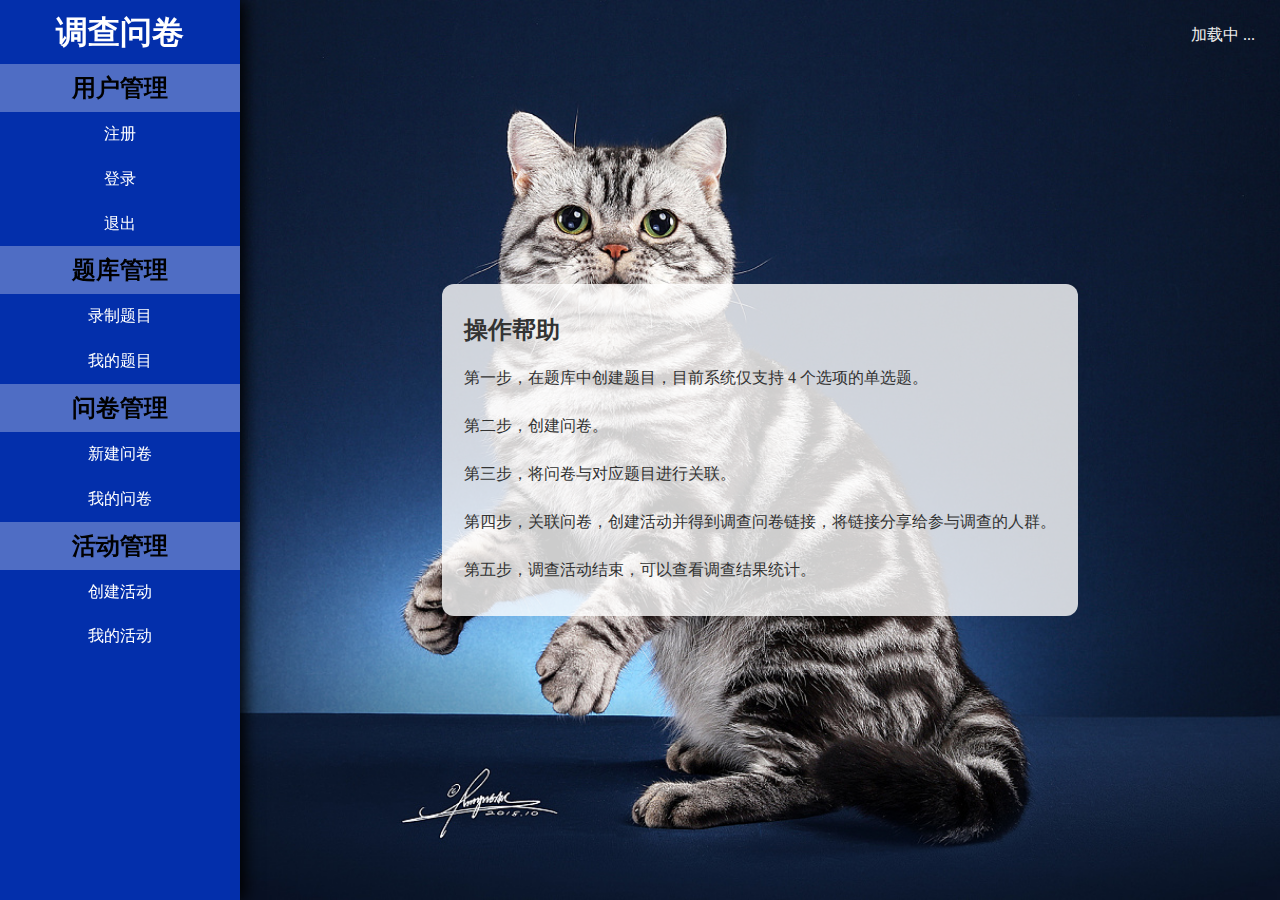
==== src/main/resources/static/index.html @ c488f897 "feat: 工程初始化" ====
<!DOCTYPE html>
<html lang="zh-hans">
<head>
    <meta charset="UTF-8">
    <title>调查问卷</title>
    <link rel="stylesheet" href="css/common.css">
    <link rel="stylesheet" href="css/index.css">
</head>
<body>
    <aside>
        <h1><a href="/">调查问卷</a></h1>
        <section>
            <h2>用户管理</h2>
            <a href="/user/register.html">注册</a>
            <a href="/user/login.html">登录</a>
            <a href="/user/quit.do">退出</a>
        </section>
        <section>
            <h2>题库管理</h2>
            <a href="/question/create.html">录制题目</a>
            <a href="/question/list.html">我的题目</a>
        </section>
        <section>
            <h2>问卷管理</h2>
            <a href="/survey/create.html">新建问卷</a>
            <a href="/survey/list.html">我的问卷</a>
        </section>
        <section>
            <h2>活动管理</h2>
            <a href="/activity/create.html">创建活动</a>
            <a href="/activity/list.html">我的活动</a>
        </section>
    </aside>
    <main>
        <p class="current-user">加载中 ...</p>
        <section>
            <h2>操作帮助</h2>
            <p>第一步，在题库中创建题目，目前系统仅支持 4 个选项的单选题。</p>
            <p>第二步，创建问卷。</p>
            <p>第三步，将问卷与对应题目进行关联。</p>
            <p>第四步，关联问卷，创建活动并得到调查问卷链接，将链接分享给参与调查的人群。</p>
            <p>第五步，调查活动结束，可以查看调查结果统计。</p>
        </section>
    </main>
    <script src="js/current-user.js"></script>
    <script>
        window.onload = function() {
            let xhr = new XMLHttpRequest()
            xhr.open('get', '/user/current-user.json')
            xhr.onload = function () {
                let data = JSON.parse(this.responseText)
                renderCurrentUser(data.currentUser)
            }
            xhr.send()
        }
    </script>
</body>
</html>
---- src/main/resources/static/css/common.css ----
* {
    margin: 0;
    padding: 0;
    box-sizing: border-box;
}

body {
    min-height: 100vh;
    display: flex;
    align-items: stretch;
    justify-content: space-between;
}

aside {
    position: fixed;
    top: 0;
    left: 0;
    bottom: 0;
    background-color: hsl(224, 97%, 34%);
    width: 240px;
    text-align: center;
    box-shadow: 5px 0 15px 0 #000;
}

aside h1 {
    font-size: 2rem;
    line-height: 4rem;
}

aside h1 a {
    text-decoration: none;
    color: hsl(0, 0%, 100%);
}

aside section {
    display: flex;
    flex-direction: column;
    align-items: center;
    justify-content: center;
}

aside section h2 {
    width: 100%;
    background-color: hsla(0, 0%, 100%, .3);
    line-height: 2em;
}

aside section a {
    width: 100%;
    color: hsl(0, 0%, 100%);
    text-decoration: none;
    line-height: 2.8em;
}


aside section a:hover {
    background-color: hsla(0, 0%, 100%, .3);
}

main {
    margin-left: 240px;
    width: calc(100% - 240px);
    background-image: url(../img/cat-bg.jpg);
    background-repeat: no-repeat;
    background-position: 0 0;
    background-size: cover;
    background-color: hsl(0, 0%, 83%);
    background-attachment: fixed;
}

main p.current-user {
    color: #eee;
    position: absolute;
    top: 25px;
    right: 25px;
}
---- src/main/resources/static/css/index.css ----
main {
    display: flex;
    align-items: center;
    justify-content: center;
}

main section {
    background-color: hsla(0, 0%, 100%, .8);
    padding: 22px;
    border-radius: 12px;
    color: #333;
    line-height: 3em;
}
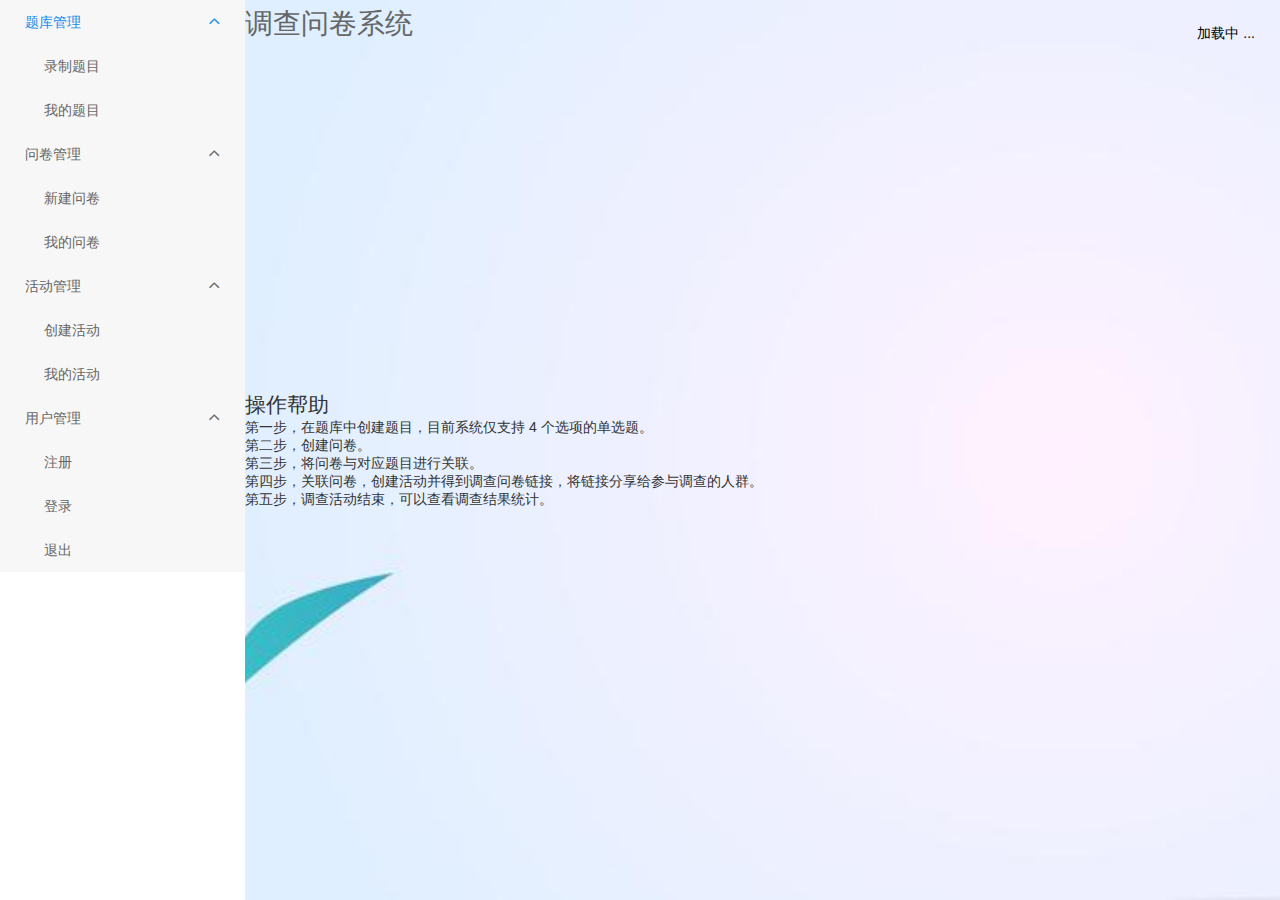
==== commit 6f9b5eb9: "fix: 界面优化" ====
--- a/src/main/resources/static/index.html
+++ b/src/main/resources/static/index.html
@@ -5,11 +5,23 @@
     <title>调查问卷</title>
     <link rel="stylesheet" href="css/common.css">
     <link rel="stylesheet" href="css/index.css">
+
+    <!--字体图标-->
+    <link href="javaex/pc/css/icomoon.css" rel="stylesheet" />
+    <!--骨架样式-->
+    <link href="javaex/pc/css/common.css" rel="stylesheet" />
+    <!--皮肤-->
+    <link href="javaex/pc/css/skin/default.css" rel="stylesheet" />
+    <!--jquery，如果不使用jquery高版本的新功能的话，不建议修改版本-->
+    <script src="javaex/pc/lib/jquery-1.7.2.min.js"></script>
+    <!--核心组件，不要压缩，压缩后部分功能可能会失效-->
+    <script src="javaex/pc/js/javaex.js"></script>
+    <!--表单验证-->
+    <script src="javaex/pc/js/javaex-formVerify.js"></script>
 </head>
 <body>
     <aside>
-        <h1><a href="/">调查问卷</a></h1>
-        <section>
+        <!--<section>
             <h2>用户管理</h2>
             <a href="/user/register.html">注册</a>
             <a href="/user/login.html">登录</a>
@@ -29,21 +41,80 @@
             <h2>活动管理</h2>
             <a href="/activity/create.html">创建活动</a>
             <a href="/activity/list.html">我的活动</a>
-        </section>
+        </section>-->
+        <div class="javaex-menu-container">
+            <div id="menu" class="javaex-menu">
+                <ul>
+                    <li class="javaex-menu-item">
+                        <a href="javascript:;">题库管理<i class="icon-angle-down"></i></a>
+                        <ul>
+                            <li><a href="/question/create.html">录制题目</a></li>
+                            <li><a href="/question/list.html">我的题目</a></li>
+                        </ul>
+                    </li>
+                </ul>
+
+                <ul>
+                    <li class="javaex-menu-item">
+                        <a href="javascript:;">问卷管理<i class="icon-angle-down"></i></a>
+                        <ul>
+                            <li><a href="/survey/create.html">新建问卷</a></li>
+                            <li><a href="/survey/list.html">我的问卷</a></li>
+                        </ul>
+                    </li>
+                </ul>
+
+                <ul>
+                    <li class="javaex-menu-item">
+                        <a href="javascript:;">活动管理<i class="icon-angle-down"></i></a>
+                        <ul>
+                            <li><a href="/activity/create.html">创建活动</a></li>
+                            <li><a href="/activity/list.html">我的活动</a></li>
+                        </ul>
+                    </li>
+                </ul>
+
+                <ul>
+                    <li class="javaex-menu-item">
+                        <a href="javascript:;">用户管理<i class="icon-angle-down"></i></a>
+                        <ul>
+                            <li><a href="/user/register.html">注册</a></li>
+                            <li><a href="/user/login.html">登录</a></li>
+                            <li><a href="/user/quit.do">退出</a></li>
+                        </ul>
+                    </li>
+                </ul>
+            </div>
+        </div>
     </aside>
     <main>
-        <p class="current-user">加载中 ...</p>
-        <section>
+        <div style="position: absolute;left: 245px;top:5px;">
+            <h1><a href="/">调查问卷系统</a></h1>
+        </div>
+        <p class="current-user" style="color:black;">加载中 ...</p>
+        <div style="position: absolute;left: 245px;">
             <h2>操作帮助</h2>
             <p>第一步，在题库中创建题目，目前系统仅支持 4 个选项的单选题。</p>
             <p>第二步，创建问卷。</p>
             <p>第三步，将问卷与对应题目进行关联。</p>
             <p>第四步，关联问卷，创建活动并得到调查问卷链接，将链接分享给参与调查的人群。</p>
             <p>第五步，调查活动结束，可以查看调查结果统计。</p>
-        </section>
+        </div>
+        <!--<section>
+            <h2>操作帮助</h2>
+            <p>第一步，在题库中创建题目，目前系统仅支持 4 个选项的单选题。</p>
+            <p>第二步，创建问卷。</p>
+            <p>第三步，将问卷与对应题目进行关联。</p>
+            <p>第四步，关联问卷，创建活动并得到调查问卷链接，将链接分享给参与调查的人群。</p>
+            <p>第五步，调查活动结束，可以查看调查结果统计。</p>
+        </section>-->
     </main>
     <script src="js/current-user.js"></script>
     <script>
+        javaex.menu({
+            id : "menu",
+            isShowAll: true
+        });
         window.onload = function() {
             let xhr = new XMLHttpRequest()
             xhr.open('get', '/user/current-user.json')
--- a/src/main/resources/static/css/common.css
+++ b/src/main/resources/static/css/common.css
@@ -16,20 +16,20 @@
     top: 0;
     left: 0;
     bottom: 0;
-    background-color: hsl(224, 97%, 34%);
+    /*background-color: hsl(224, 97%, 34%);*/
     width: 240px;
-    text-align: center;
-    box-shadow: 5px 0 15px 0 #000;
+    /*text-align: center;*/
+    /*box-shadow: 5px 0 15px 0 #000;*/
 }
 
 aside h1 {
     font-size: 2rem;
-    line-height: 4rem;
+    line-height: 2rem;
 }
 
 aside h1 a {
     text-decoration: none;
-    color: hsl(0, 0%, 100%);
+    /*color: hsl(0, 0%, 100%);*/
 }
 
 aside section {
@@ -47,9 +47,9 @@
 
 aside section a {
     width: 100%;
-    color: hsl(0, 0%, 100%);
+    /*color: hsl(0, 0%, 100%);*/
     text-decoration: none;
-    line-height: 2.8em;
+    line-height: 2em;
 }
 
 
@@ -60,7 +60,7 @@
 main {
     margin-left: 240px;
     width: calc(100% - 240px);
-    background-image: url(../img/cat-bg.jpg);
+    background-image: url(../img/bg.jpg);
     background-repeat: no-repeat;
     background-position: 0 0;
     background-size: cover;
--- a/src/main/resources/static/javaex/pc/css/icomoon.css
+++ b/src/main/resources/static/javaex/pc/css/icomoon.css
@@ -0,0 +1,891 @@
+@font-face {
+  font-family: 'icomoon';
+  src:  url('fonts/icomoon.eot?mxwdyu');
+  src:  url('fonts/icomoon.eot?mxwdyu#iefix') format('embedded-opentype'),
+    url('fonts/icomoon.ttf?mxwdyu') format('truetype'),
+    url('fonts/icomoon.woff?mxwdyu') format('woff'),
+    url('fonts/icomoon.svg?mxwdyu#icomoon') format('svg');
+  font-weight: normal;
+  font-style: normal;
+  font-display: block;
+}
+
+[class^="icon-"], [class*=" icon-"] {
+  /* use !important to prevent issues with browser extensions that change fonts */
+  font-family: 'icomoon' !important;
+  speak: none;
+  font-style: normal;
+  font-weight: normal;
+  font-variant: normal;
+  text-transform: none;
+  line-height: 1;
+
+  /* Better Font Rendering =========== */
+  -webkit-font-smoothing: antialiased;
+  -moz-osx-font-smoothing: grayscale;
+}
+
+.icon-angle-double-left:before {
+  content: "\f100";
+}
+.icon-angle-double-right:before {
+  content: "\f101";
+}
+.icon-angle-double-up:before {
+  content: "\f102";
+}
+.icon-angle-double-down:before {
+  content: "\f103";
+}
+.icon-angle-left:before {
+  content: "\f104";
+}
+.icon-angle-right:before {
+  content: "\f105";
+}
+.icon-angle-up:before {
+  content: "\f106";
+}
+.icon-angle-down:before {
+  content: "\f107";
+}
+.icon-quote-right:before {
+  content: "\e97a";
+}
+.icon-quote-left:before {
+  content: "\e97b";
+}
+.icon-minus:before {
+  content: "\e97c";
+}
+.icon-at-sign:before {
+  content: "\e981";
+}
+.icon-check_circle:before {
+  content: "\e86c";
+}
+.icon-palette1:before {
+  content: "\e40b";
+}
+.icon-colorize1:before {
+  content: "\e3b9";
+}
+.icon-font_download:before {
+  content: "\e167";
+}
+.icon-format_align_center:before {
+  content: "\e234";
+}
+.icon-format_align_left:before {
+  content: "\e236";
+}
+.icon-format_align_right:before {
+  content: "\e237";
+}
+.icon-format_bold:before {
+  content: "\e238";
+}
+.icon-format_clear:before {
+  content: "\e239";
+}
+.icon-format_color_fill:before {
+  content: "\e23a";
+}
+.icon-format_color_text:before {
+  content: "\e23c";
+}
+.icon-format_indent_decrease:before {
+  content: "\e23d";
+}
+.icon-format_indent_increase:before {
+  content: "\e23e";
+}
+.icon-format_italic:before {
+  content: "\e23f";
+}
+.icon-format_list_bulleted:before {
+  content: "\e241";
+}
+.icon-format_list_numbered:before {
+  content: "\e242";
+}
+.icon-format_quote:before {
+  content: "\e244";
+}
+.icon-format_underlined:before {
+  content: "\e249";
+}
+.icon-fullscreen:before {
+  content: "\e5d0";
+}
+.icon-fullscreen_exit:before {
+  content: "\e5d1";
+}
+.icon-functions:before {
+  content: "\e24a";
+}
+.icon-help:before {
+  content: "\e887";
+}
+.icon-help_outline:before {
+  content: "\e8fd";
+}
+.icon-tag_faces:before {
+  content: "\e420";
+}
+.icon-movie_creation:before {
+  content: "\e404";
+}
+.icon-select_all:before {
+  content: "\e162";
+}
+.icon-strikethrough_s:before {
+  content: "\e257";
+}
+.icon-code:before {
+  content: "\e978";
+}
+.icon-photo:before {
+  content: "\e979";
+}
+.icon-table:before {
+  content: "\e97d";
+}
+.icon-wysiwyg:before {
+  content: "\e97d";
+}
+.icon-subscript:before {
+  content: "\e97e";
+}
+.icon-wysiwyg1:before {
+  content: "\e97e";
+}
+.icon-superscript:before {
+  content: "\e97f";
+}
+.icon-wysiwyg2:before {
+  content: "\e97f";
+}
+.icon-fast_forward:before {
+  content: "\e01f";
+}
+.icon-fast_rewind:before {
+  content: "\e020";
+}
+.icon-mic_none:before {
+  content: "\e02a";
+}
+.icon-stop:before {
+  content: "\e047";
+}
+.icon-videocam:before {
+  content: "\e04b";
+}
+.icon-videocam_off:before {
+  content: "\e04c";
+}
+.icon-volume_down:before {
+  content: "\e04d";
+}
+.icon-volume_mute:before {
+  content: "\e04e";
+}
+.icon-volume_off:before {
+  content: "\e04f";
+}
+.icon-volume_up:before {
+  content: "\e050";
+}
+.icon-hd:before {
+  content: "\e052";
+}
+.icon-slow_motion_video:before {
+  content: "\e068";
+}
+.icon-call_to_action:before {
+  content: "\e06c";
+}
+.icon-chat3:before {
+  content: "\e0b7";
+}
+.icon-chat_bubble:before {
+  content: "\e0ca";
+}
+.icon-chat_bubble_outline:before {
+  content: "\e0cb";
+}
+.icon-vpn_key:before {
+  content: "\e0da";
+}
+.icon-import_contacts:before {
+  content: "\e0e0";
+}
+.icon-mail_outline:before {
+  content: "\e0e1";
+}
+.icon-add2:before {
+  content: "\e145";
+}
+.icon-add_box:before {
+  content: "\e146";
+}
+.icon-add_circle:before {
+  content: "\e147";
+}
+.icon-content_paste:before {
+  content: "\e14f";
+}
+.icon-remove_circle:before {
+  content: "\e15c";
+}
+.icon-remove_circle_outline:before {
+  content: "\e15d";
+}
+.icon-access_alarms:before {
+  content: "\e191";
+}
+.icon-signal_cellular_4_bar:before {
+  content: "\e1c8";
+}
+.icon-signal_cellular_null:before {
+  content: "\e1cf";
+}
+.icon-signal_cellular_off:before {
+  content: "\e1d0";
+}
+.icon-signal_wifi_4_bar:before {
+  content: "\e1d8";
+}
+.icon-signal_wifi_4_bar_lock:before {
+  content: "\e1d9";
+}
+.icon-signal_wifi_off:before {
+  content: "\e1da";
+}
+.icon-storage:before {
+  content: "\e1db";
+}
+.icon-attach_file:before {
+  content: "\e226";
+}
+.icon-cloud_download:before {
+  content: "\e2c0";
+}
+.icon-cloud_upload:before {
+  content: "\e2c3";
+}
+.icon-cast:before {
+  content: "\e307";
+}
+.icon-headset:before {
+  content: "\e310";
+}
+.icon-headset_mic:before {
+  content: "\e311";
+}
+.icon-laptop:before {
+  content: "\e31e";
+}
+.icon-laptop_chromebook:before {
+  content: "\e31f";
+}
+.icon-security:before {
+  content: "\e32a";
+}
+.icon-tv:before {
+  content: "\e333";
+}
+.icon-device_hub:before {
+  content: "\e335";
+}
+.icon-audiotrack:before {
+  content: "\e3a1";
+}
+.icon-camera2:before {
+  content: "\e3af";
+}
+.icon-colorize:before {
+  content: "\e3b8";
+}
+.icon-control_point:before {
+  content: "\e3ba";
+}
+.icon-palette:before {
+  content: "\e40a";
+}
+.icon-timer:before {
+  content: "\e425";
+}
+.icon-beenhere:before {
+  content: "\e52d";
+}
+.icon-local_airport:before {
+  content: "\e53d";
+}
+.icon-local_offer:before {
+  content: "\e54e";
+}
+.icon-local_parking:before {
+  content: "\e54f";
+}
+.icon-local_taxi:before {
+  content: "\e559";
+}
+.icon-arrow_back:before {
+  content: "\e5c4";
+}
+.icon-arrow_forward:before {
+  content: "\e5c8";
+}
+.icon-cancel:before {
+  content: "\e5c9";
+}
+.icon-check:before {
+  content: "\e5ca";
+}
+.icon-close:before {
+  content: "\e5cd";
+}
+.icon-refresh:before {
+  content: "\e5d5";
+}
+.icon-arrow_upward:before {
+  content: "\e5d8";
+}
+.icon-arrow_downward:before {
+  content: "\e5db";
+}
+.icon-sync:before {
+  content: "\e627";
+}
+.icon-no_encryption:before {
+  content: "\e641";
+}
+.icon-notifications:before {
+  content: "\e7f4";
+}
+.icon-notifications_none:before {
+  content: "\e7f5";
+}
+.icon-notifications_off:before {
+  content: "\e7f6";
+}
+.icon-notifications_active:before {
+  content: "\e7f7";
+}
+.icon-school:before {
+  content: "\e80c";
+}
+.icon-share:before {
+  content: "\e80d";
+}
+.icon-star:before {
+  content: "\e838";
+}
+.icon-star_half:before {
+  content: "\e839";
+}
+.icon-star_border:before {
+  content: "\e83a";
+}
+.icon-add_shopping_cart:before {
+  content: "\e854";
+}
+.icon-alarm_add:before {
+  content: "\e856";
+}
+.icon-autorenew:before {
+  content: "\e863";
+}
+.icon-build:before {
+  content: "\e869";
+}
+.icon-cached:before {
+  content: "\e86a";
+}
+.icon-chrome_reader_mode:before {
+  content: "\e86d";
+}
+.icon-favorite:before {
+  content: "\e87d";
+}
+.icon-favorite_border:before {
+  content: "\e87e";
+}
+.icon-group_work:before {
+  content: "\e886";
+}
+.icon-language:before {
+  content: "\e894";
+}
+.icon-lock:before {
+  content: "\e897";
+}
+.icon-power_settings_new:before {
+  content: "\e8ac";
+}
+.icon-schedule:before {
+  content: "\e8b5";
+}
+.icon-stars:before {
+  content: "\e8d0";
+}
+.icon-turned_in:before {
+  content: "\e8e6";
+}
+.icon-turned_in_not:before {
+  content: "\e8e7";
+}
+.icon-verified_user:before {
+  content: "\e8e8";
+}
+.icon-comments:before {
+  content: "\e900";
+}
+.icon-chat2:before {
+  content: "\e901";
+}
+.icon-commenting-o:before {
+  content: "\e902";
+}
+.icon-commenting:before {
+  content: "\e903";
+}
+.icon-comments-o:before {
+  content: "\e904";
+}
+.icon-comment-o:before {
+  content: "\e905";
+}
+.icon-rss-alt:before {
+  content: "\e906";
+}
+.icon-call:before {
+  content: "\e907";
+}
+.icon-collect:before {
+  content: "\e908";
+}
+.icon-video-off:before {
+  content: "\e909";
+}
+.icon-video:before {
+  content: "\e90a";
+}
+.icon-document-alt-fill:before {
+  content: "\e90b";
+}
+.icon-fiber_manual_record:before {
+  content: "\e90c";
+}
+.icon-block:before {
+  content: "\e90d";
+}
+.icon-grid:before {
+  content: "\e90e";
+}
+.icon-camera:before {
+  content: "\e90f";
+}
+.icon-indeterminate_check_box:before {
+  content: "\e910";
+}
+.icon-explore:before {
+  content: "\e911";
+}
+.icon-block2:before {
+  content: "\e912";
+}
+.icon-cog:before {
+  content: "\e913";
+}
+.icon-trash-o:before {
+  content: "\e914";
+}
+.icon-copyright:before {
+  content: "\e915";
+}
+.icon-locked:before {
+  content: "\e916";
+}
+.icon-arrow-down-alt1:before {
+  content: "\e917";
+}
+.icon-arrow-up-alt1:before {
+  content: "\e918";
+}
+.icon-arrow-right-alt1:before {
+  content: "\e919";
+}
+.icon-arrow-left-alt1:before {
+  content: "\e91a";
+}
+.icon-reload1:before {
+  content: "\e91b";
+}
+.icon-cw:before {
+  content: "\e91c";
+}
+.icon-home2:before {
+  content: "\e91d";
+}
+.icon-profile:before {
+  content: "\e91e";
+}
+.icon-retweet:before {
+  content: "\e91f";
+}
+.icon-chain-broken:before {
+  content: "\e920";
+}
+.icon-chain:before {
+  content: "\e921";
+}
+.icon-group:before {
+  content: "\e922";
+}
+.icon-filter:before {
+  content: "\e923";
+}
+.icon-file-empty:before {
+  content: "\e924";
+}
+.icon-files-empty:before {
+  content: "\e925";
+}
+.icon-file-text2:before {
+  content: "\e926";
+}
+.icon-thumbs-o-down:before {
+  content: "\e927";
+}
+.icon-thumbs-o-up:before {
+  content: "\e928";
+}
+.icon-thumbs-down:before {
+  content: "\e929";
+}
+.icon-thumbs-up:before {
+  content: "\e92a";
+}
+.icon-cogs:before {
+  content: "\e92b";
+}
+.icon-chevron-right:before {
+  content: "\e92c";
+}
+.icon-chevron-left:before {
+  content: "\e92d";
+}
+.icon-chevron-down:before {
+  content: "\e92e";
+}
+.icon-folder:before {
+  content: "\e92f";
+}
+.icon-folder-open:before {
+  content: "\e930";
+}
+.icon-chevron-up:before {
+  content: "\e931";
+}
+.icon-step-forward:before {
+  content: "\e932";
+}
+.icon-step-backward:before {
+  content: "\e933";
+}
+.icon-book:before {
+  content: "\e934";
+}
+.icon-tags:before {
+  content: "\e935";
+}
+.icon-signal:before {
+  content: "\e936";
+}
+.icon-user-o:before {
+  content: "\e937";
+}
+.icon-user-circle-o:before {
+  content: "\e938";
+}
+.icon-user-circle:before {
+  content: "\e939";
+}
+.icon-user-plus:before {
+  content: "\e93a";
+}
+.icon-user:before {
+  content: "\e93b";
+}
+.icon-print:before {
+  content: "\e93c";
+}
+.icon-filter2:before {
+  content: "\e93d";
+}
+.icon-eye-off:before {
+  content: "\e93e";
+}
+.icon-eye:before {
+  content: "\e93f";
+}
+.icon-home:before {
+  content: "\e940";
+}
+.icon-trash-2:before {
+  content: "\e941";
+}
+.icon-trash:before {
+  content: "\e942";
+}
+.icon-edit-2:before {
+  content: "\e943";
+}
+.icon-search:before {
+  content: "\e944";
+}
+.icon-zoom-out:before {
+  content: "\e945";
+}
+.icon-zoom-in:before {
+  content: "\e946";
+}
+.icon-update:before {
+  content: "\e947";
+}
+.icon-forward:before {
+  content: "\e948";
+}
+.icon-warning:before {
+  content: "\e949";
+}
+.icon-save-disk:before {
+  content: "\e94a";
+}
+.icon-floppy-o:before {
+  content: "\e94b";
+}
+.icon-caret-right:before {
+  content: "\e94c";
+}
+.icon-caret-left:before {
+  content: "\e94d";
+}
+.icon-caret-up:before {
+  content: "\e94e";
+}
+.icon-caret-down:before {
+  content: "\e94f";
+}
+.icon-magic:before {
+  content: "\e950";
+}
+.icon-recycle:before {
+  content: "\e951";
+}
+.icon-paper-plane-o:before {
+  content: "\e952";
+}
+.icon-calendar:before {
+  content: "\e953";
+}
+.icon-paper-plane:before {
+  content: "\e954";
+}
+.icon-flag:before {
+  content: "\e955";
+}
+.icon-barbell:before {
+  content: "\e956";
+}
+.icon-atom:before {
+  content: "\e957";
+}
+.icon-sun:before {
+  content: "\e958";
+}
+.icon-fingerprint:before {
+  content: "\e959";
+}
+.icon-chevron-small-up:before {
+  content: "\e95a";
+}
+.icon-flow-branch:before {
+  content: "\e95b";
+}
+.icon-layers:before {
+  content: "\e95c";
+}
+.icon-adjust:before {
+  content: "\e95d";
+}
+.icon-air:before {
+  content: "\e95e";
+}
+.icon-circular-graph:before {
+  content: "\e95f";
+}
+.icon-compass:before {
+  content: "\e960";
+}
+.icon-drop:before {
+  content: "\e961";
+}
+.icon-email3:before {
+  content: "\e962";
+}
+.icon-log-out:before {
+  content: "\e963";
+}
+.icon-stopwatch:before {
+  content: "\e964";
+}
+.icon-chart-pie:before {
+  content: "\e965";
+}
+.icon-chart-bar:before {
+  content: "\e966";
+}
+.icon-chart:before {
+  content: "\e967";
+}
+.icon-film2:before {
+  content: "\e968";
+}
+.icon-mail2:before {
+  content: "\e969";
+}
+.icon-image:before {
+  content: "\e96a";
+}
+.icon-images:before {
+  content: "\e96b";
+}
+.icon-film:before {
+  content: "\e96c";
+}
+.icon-stats:before {
+  content: "\e96d";
+}
+.icon-stats2:before {
+  content: "\e96e";
+}
+.icon-envelope:before {
+  content: "\e96f";
+}
+.icon-moon-o:before {
+  content: "\e970";
+}
+.icon-line-chart:before {
+  content: "\e971";
+}
+.icon-area-chart:before {
+  content: "\e972";
+}
+.icon-bar-chart:before {
+  content: "\e973";
+}
+.icon-wechat:before {
+  content: "\e974";
+}
+.icon-qq:before {
+  content: "\e975";
+}
+.icon-gavel:before {
+  content: "\e976";
+}
+.icon-remove_shopping_cart:before {
+  content: "\e977";
+}
+.icon-spinner11:before {
+  content: "\e984";
+}
+.icon-key:before {
+  content: "\e98d";
+}
+.icon-equalizer:before {
+  content: "\e992";
+}
+.icon-cog2:before {
+  content: "\e994";
+}
+.icon-cogs2:before {
+  content: "\e995";
+}
+.icon-pie-chart:before {
+  content: "\e99a";
+}
+.icon-stats-dots:before {
+  content: "\e99b";
+}
+.icon-stats-bars:before {
+  content: "\e99c";
+}
+.icon-stats-bars2:before {
+  content: "\e99d";
+}
+.icon-fire:before {
+  content: "\e9a9";
+}
+.icon-earth:before {
+  content: "\e9ca";
+}
+.icon-checkmark2:before {
+  content: "\ea10";
+}
+.icon-volume-high:before {
+  content: "\ea26";
+}
+.icon-volume-medium:before {
+  content: "\ea27";
+}
+.icon-volume-low:before {
+  content: "\ea28";
+}
+.icon-volume-mute:before {
+  content: "\ea29";
+}
+.icon-volume-mute2:before {
+  content: "\ea2a";
+}
+.icon-volume-increase:before {
+  content: "\ea2b";
+}
+.icon-volume-decrease:before {
+  content: "\ea2c";
+}
+.icon-google-drive:before {
+  content: "\ea8f";
+}
+.icon-libreoffice:before {
+  content: "\eae3";
+}
+.icon-check2:before {
+  content: "\f00c";
+}
+.icon-close2:before {
+  content: "\f00d";
+}
+.icon-lock2:before {
+  content: "\f023";
+}
+.icon-plus:before {
+  content: "\f067";
+}
+.icon-minus1:before {
+  content: "\f068";
+}
+.icon-chevron-circle-left:before {
+  content: "\f137";
+}
+.icon-chevron-circle-right:before {
+  content: "\f138";
+}
+.icon-chevron-circle-up:before {
+  content: "\f139";
+}
+.icon-chevron-circle-down:before {
+  content: "\f13a";
+}
--- a/src/main/resources/static/javaex/pc/css/common.css
+++ b/src/main/resources/static/javaex/pc/css/common.css
@@ -0,0 +1,921 @@
+@charset "utf-8";
+/*重置样式*/
+blockquote,body,button,dd,div,dl,dt,fieldset,figure,form,h1,h2,h3,h4,h5,h6,hr,input,legend,li,menu,p,pre,select,td,textarea,th,ul {
+	margin:0;
+	padding:0;
+	outline:0;
+}
+h1,h2,h3,h4,h5,h6 {
+	font-weight:400;
+}
+i, cite, em, var, address, dfn {
+	font-style: normal;
+}
+ul,li {
+	list-style:none;
+}
+ol>li {
+	list-style:unset;
+}
+button:focus,input:focus,select:focus,textarea:focus {
+	outline:none;
+}
+button,html input[type=button],input[type=reset],input[type=submit] {
+	-webkit-appearance:button;
+}
+textarea {
+	overflow:hidden;
+	vertical-align:top;
+	overflow-y: auto;
+}
+input[type=search] {
+	-webkit-appearance:none;
+}
+input[type=search]::-webkit-search-cancel-button,input[type=search]::-webkit-search-decoration,input[type=search]::-webkit-search-results-button,input[type=search]::-webkit-search-results-decoration {
+	display:none;
+}
+input[type="text"], input[type="password"], textarea {
+	border: 1px solid #ccc;
+	outline: none;
+}
+input:-webkit-autofill, textarea:-webkit-autofill, select:-webkit-autofill {
+	-webkit-box-shadow: 0 0 0 1000px white inset;
+}
+input, textarea {
+	-webkit-transition: color .2s;
+	-moz-transition: color .2s;
+	-ms-transition: color .2s;
+	-o-transition: color .2s;
+	transition: color .2s;
+	-webkit-transition: border-color .2s;
+	-moz-transition: border-color .2s;
+	-ms-transition: border-color .2s;
+	-o-transition: border-color .2s;
+	transition: border-color .2s;
+}
+table {
+	border-collapse: collapse;
+	border-spacing: 0;
+}
+img {
+	border:none;
+	vertical-align:top;
+}
+a {
+	text-decoration:none;
+}
+a:-webkit-any-link, a:any-link {
+	cursor: pointer;
+}
+a:active,a:hover,a:link,a:visited {
+	text-decoration:none;
+	-webkit-user-select:none;
+	-moz-user-select:none;
+	-ms-user-select:none;
+	user-select:none;
+}
+html {
+	width:100%;
+	height: 100%;
+	font-size:100%;
+	-webkit-text-size-adjust:none;
+	-ms-text-size-adjust:none;
+	-webkit-tap-highlight-color:transparent;
+}
+body {
+	height: 100%;
+	font-size: 14px;
+	font-family: "Helvetica Neue",Helvetica,PingFangSC-Regular,Arial,"Hiragino Sans GB","Heiti SC","Microsoft YaHei","WenQuanYi Micro Hei",sans-serif;
+}
+input, textarea, select, button {
+	font-family: microsoft yahei,Helvetica,Microsoft Jhenghei,Heiti TC,PingFang TC,sans-serif;
+	border-radius:0;
+}
+*, *:before, *:after {
+	-webkit-box-sizing: border-box;
+	-moz-box-sizing: border-box;
+	box-sizing: border-box;
+}
+
+/*通用属性*/
+/*临时的*/
+.javaex-temp-relative{position: relative;}
+/*边距*/
+.mt-10{margin-top:10px;}
+.mr-10{margin-right:10px;}
+.mb-10{margin-bottom:10px;}
+.ml-10{margin-left:10px;}
+.pt-10{padding-top:10px;}
+.pr-10{padding-right:10px;}
+.pb-10{padding-bottom:10px;}
+.pl-10{padding-left:10px;}
+.mt-20{margin-top:20px;}
+.mr-20{margin-right:20px;}
+.mb-20{margin-bottom:20px;}
+.ml-20{margin-left:20px;}
+.pt-20{padding-top:20px;}
+.pr-20{padding-right:20px;}
+.pb-20{padding-bottom:20px;}
+.pl-20{padding-left:20px;}
+/*宽度100%*/
+.full{width: 100%;}
+/*隐藏*/
+.hide{display:none !important;}
+.vh{visibility: hidden !important;}
+/*浮动*/
+.fl{float: left;}
+.fr{float: right;}
+/*对齐*/
+.tl{text-align: left;}
+.tr{text-align: right;}
+.tc{text-align: center;}
+/*清浮动*/
+.clear:before, .clear:after{display:table;content:" ";line-height:0}
+.clear:after{clear:both}
+span.clearfix{display: block; margin: 0; padding: 0; height: auto; line-height: 0; zoom: 1; clear: both;}
+/*文字省略*/
+.javaex-ellipsis{overflow: hidden; white-space: nowrap; text-overflow: ellipsis;}
+.javaex-ellipsis-2{display: -webkit-box; overflow: hidden; text-overflow: ellipsis; -webkit-line-clamp: 2; -webkit-box-orient: vertical;}
+.javaex-ellipsis-3{display: -webkit-box; overflow: hidden; text-overflow: ellipsis; -webkit-line-clamp: 3; -webkit-box-orient: vertical;}
+
+/*栅格系统*/
+.javaex-grid{-webkit-box-orient: horizontal;-moz-box-orient: horizontal;box-orient: horizontal;display: -webkit-flex;display: -moz-flex;display: flex;}
+.javaex-grid > div{-webkit-box-flex: 1;-moz-box-flex: 1;box-flex: 1;}
+.javaex-grid .javaex-grid-1{width: calc(100% / 12);}
+.javaex-grid .javaex-grid-2{width: calc(calc(100% / 12) * 2);}
+.javaex-grid .javaex-grid-3{width: calc(calc(100% / 12) * 3);}
+.javaex-grid .javaex-grid-4{width: calc(calc(100% / 12) * 4);}
+.javaex-grid .javaex-grid-5{width: calc(calc(100% / 12) * 5);}
+.javaex-grid .javaex-grid-6{width: calc(calc(100% / 12) * 6);}
+.javaex-grid .javaex-grid-7{width: calc(calc(100% / 12) * 7);}
+.javaex-grid .javaex-grid-8{width: calc(calc(100% / 12) * 8);}
+.javaex-grid .javaex-grid-9{width: calc(calc(100% / 12) * 9);}
+.javaex-grid .javaex-grid-10{width: calc(calc(100% / 12) * 10);}
+.javaex-grid .javaex-grid-11{width: calc(calc(100% / 12) * 11);}
+.javaex-grid .javaex-grid-12{width:100%;}
+.javaex-grid.spacing-10{width: 100%;}
+.javaex-grid.spacing-10 [class^="javaex-grid-"]{margin-right: 10px;}
+.javaex-grid.spacing-20{width: 100%;}
+.javaex-grid.spacing-20 [class^="javaex-grid-"]{margin-right: 20px;}
+.javaex-grid [class^="javaex-grid-"]:last-child{margin-right: 0;}
+
+/*等分系统*/
+[class^="javaex-equal-"] > li{float: left;}
+.javaex-equal-1 > li{width:100%;}
+.javaex-equal-2 > li{width: calc(100% / 2);}
+.javaex-equal-3 > li{width: calc(100% / 3);}
+.javaex-equal-4 > li{width: calc(100% / 4);}
+.javaex-equal-5 > li{width: calc(100% / 5);}
+.javaex-equal-6 > li{width: calc(100% / 6);}
+.javaex-equal-7 > li{width: calc(100% / 7);}
+.javaex-equal-8 > li{width: calc(100% / 8);}
+.javaex-equal-9 > li{width: calc(100% / 9);}
+.javaex-equal-10 > li{width: calc(100% / 10);}
+.javaex-equal-11 > li{width: calc(100% / 11);}
+.javaex-equal-12 > li{width: calc(100% / 12);}
+
+/*导航*/
+.javaex-navbar{font-size: 14px;border: none;transition: opacity .6s ease, background .6s ease, box-shadow .6s ease;box-shadow: none;height: 64px;top: 0;position: fixed;right: 0;left: 0;z-index: 100;}
+.javaex-navbar .javaex-container-fluid{margin-right: auto;margin-left: auto;padding-left: 15px;padding-right: 15px;}
+.javaex-navbar .javaex-logo{float: left;min-height: 64px;line-height: 64px;font-size: 24px;}
+.javaex-navbar .javaex-logo > a{display: inline-block;height: auto;padding-top: 7px;padding-bottom: 7px;}
+.javaex-navbar .javaex-nav{margin-left: 20px;}
+.javaex-navbar .javaex-nav > li{float: left;display: block;position: relative;padding: 0 15px;height: 64px;line-height: 64px;}
+.javaex-navbar .javaex-nav > li > a{display: block;position: relative;height: 64px;line-height: 64px;padding: 0 15px;}
+.javaex-navbar .javaex-nav > li > a::after{position: absolute;bottom: 20px;left: 14px;right: 14px;height: 2px;content: '';opacity: 0;-webkit-transition: -webkit-transform 0.2s ease-in;transition: transform 0.1s ease-in;-webkit-transform: scale3d(0, 1, 1);transform: scale3d(0, 1, 1);}
+.javaex-navbar .javaex-nav > li:hover > a::after, .javaex-navbar .javaex-nav > li.active > a::after{opacity: 1;-webkit-transform: scale3d(1, 1, 1);transform: scale3d(1, 1, 1);}
+.javaex-navbar .javaex-nav > li > ul.javaex-nav-dropdown-menu{display: none;position: absolute;top: 64px;width: auto;padding: 0;border: 0;overflow: hidden;transition: all 0s;opacity: 1;z-index: 1000;text-align: left;border-bottom-left-radius: 3px;border-bottom-right-radius: 3px;}
+.javaex-navbar .javaex-nav > li:hover > ul.javaex-nav-dropdown-menu{display:block;}
+.javaex-navbar .javaex-nav > li > ul.javaex-nav-dropdown-menu li a{line-height: 36px;padding-left: 15px;background-size: 24px;background-repeat: no-repeat;background-position: 10px 8px;display: block;padding: 3px 20px;clear: both;font-weight: normal;white-space: nowrap;}
+.javaex-navbar .javaex-nav > li > ul.javaex-nav-dropdown-menu li a:hover{color: #1B8AFA;background-color: rgba(239, 239, 239, 0.15);}
+
+/*左侧固定*/
+.javaex-aside{float: left;width: 220px;font-size: 14px;}
+.javaex-aside-fixed{position: fixed;top: 64px;left: 0;bottom: 0;z-index: 5;}
+.javaex-aside h1{overflow: hidden;text-overflow: ellipsis;white-space: nowrap;}
+.javaex-aside h1::after{content: '';height: 1px;width: 100%;opacity: .1;display: block;}
+.javaex-aside h1 .javaex-nav-name{font-size: 16px;line-height: 50px;padding: 0 20px;width: 144px;}
+.javaex-toc{padding-top: 10px;overflow: hidden;text-overflow: ellipsis;-o-text-overflow: ellipsis;white-space: nowrap;}
+
+/*菜单*/
+.javaex-menu-container{width: 245px;height: 100%;overflow: unset;z-index: 1000;}
+.javaex-menu-container .javaex-menu{margin-top: 0; width: 100%;height: 100%;overflow: auto;}
+.javaex-menu::-webkit-scrollbar {display:none}
+.javaex-menu-container .javaex-menu a{display: block; width: 100%;font-weight: 400; height: 44px; line-height: 44px; padding-left: 25px;}
+.javaex-menu li.javaex-menu-item li a{padding-left: 44px;}
+.javaex-menu .javaex-menu-item > a > span{margin-right: 20px;}
+.javaex-menu .javaex-menu-item a > i{font-style:normal;position: absolute;right: 25px; top: 13px; font-size: 18px;-webkit-transition: -webkit-transform .3s;transition: -webkit-transform .3s;transition: transform .3s; transition: transform .3s,-webkit-transform .3s;}
+.javaex-menu .javaex-menu-item.javaex-menu-show a > i{font-style:normal;transform: rotate(-180deg);}
+.javaex-menu .javaex-menu-item{position: relative;display: block;}
+.javaex-menu .javaex-menu-item ul{display: none;}
+.javaex-menu .javaex-menu-item.javaex-menu-show ul{display: block;}
+
+/*iframe框架布局*/
+.javaex-main-container{position: absolute;top: 64px;bottom: 0;left: 0;right: 0;padding-left: 220px;}
+.javaex-markdown{overflow: auto;height: 100%;}
+.javaex-markdown iframe{width: 100%;height: 100%;border: 0;margin: 0;padding: 0;}
+
+/*主体内容布局*/
+.javaex-block{position: relative;margin: 0 auto 20px;padding: 0;width: 100%;}
+.javaex-block.has-border {border-radius: 2px;}
+.javaex-block .javaex-banner{font-size: 14px; height: 44px; line-height: 44px; vertical-align: middle; padding-left: 20px;display: -ms-flexbox;display: flex;-ms-flex-direction: row; flex-direction: row;-ms-flex-align: center;align-items: center;}
+.javaex-block .javaex-block-fixed{width: 2px; height: 16px; margin-left: -20px; margin-right: 18px;}
+.javaex-list-toolbar{margin-bottom: 10px;clear: both;}
+.javaex-main{padding:20px;}
+.javaex-main-10{padding:10px;}
+.javaex-search-wrapper{padding: 16px 0;margin-bottom: 10px;}
+.javaex-search-wrapper .javaex-search-line:not(:last-child){margin-bottom: 10px;}
+.javaex-search-wrapper .javaex-search-control{display: inline-block; margin-left: 20px;}
+.javaex-search-wrapper .javaex-search-control.javaex-search-submit{float: right; margin-right: 20px;}
+
+/*面包屑导航*/
+.javaex-breadcrumb{height: 50px;line-height: 50px;padding-left: 0; font-size: 14px; margin-bottom: 10px;}
+.javaex-breadcrumb .divider{margin: 0 3px;}
+
+/*页面元素*/
+/*输入框*/
+input.javaex-text{font-size: 100%;height: 32px;line-height: 32px;padding: 0 10px;border-radius: 2px;}
+.javaex-search-group input.javaex-text{vertical-align: bottom;}
+blockquote.javaex-quote{font-size: 16px; display: block; padding: 16px; margin: 0 0 24px; overflow: auto; word-wrap: normal; word-break: normal;}
+.javaex-fieldset{padding: 0; margin-bottom: 20px; border-width: 1px; border-style: solid;}
+.javaex-fieldset legend{margin-left: 20px; padding: 0 10px; font-size: 18px; font-weight: 200;}
+.javaex-fieldset .javaex-fieldset-box{padding:10px 20px;}
+
+/*Button 按钮*/
+.javaex-btn{position: relative; display: inline-block; box-sizing: border-box; height: 32px; padding: 0 15px; font-size: 14px; line-height: 32px; text-align: center; cursor: pointer; transition: opacity .2s; -webkit-appearance: none;border: 1px solid transparent;border-radius: 2px;}
+.javaex-btn[disabled]{cursor: not-allowed; opacity: 0.5;}
+.javaex-btn[square]{border-radius: 0;}
+.javaex-btn[round]{border-radius: 25px;}
+.javaex-btn > span{height: 100%; width: 100%; display: -webkit-box; display: -ms-flexbox; display: flex; -webkit-box-align: center; -ms-flex-align: center; align-items: center; -webkit-box-pack: center; -ms-flex-pack: center; justify-content: center;}
+.javaex-btn > span > i{display: inline-block; position: relative; font-size: 18px; line-height: inherit; text-align: right;}
+.javaex-btn[size='large']{line-height: 1.2;height: 50px;}
+.javaex-btn[size='small']{line-height: 1.2;height: 30px;padding: 0 10px;font-size: 12px;}
+.javaex-btn[size='mini']{line-height: 1.2;height: 24px;padding: 0 4px;font-size: 10px;}
+.javaex-btn.empty{line-height: 30px;}
+.javaex-btn.mini{padding: 0 8px;height: 24px;line-height: 24px;font-size: 12px;}
+.javaex-btn.empty.mini{line-height: 22px;}
+.javaex-btn.yes{width: 120px;line-height: 36px;height: 36px;font-size: 14px;}
+.javaex-btn.no{width: 120px;margin-left:20px;line-height: 36px;height: 36px;font-size: 14px;}
+.javaex-unit .javaex-btn.yes, .javaex-unit .javaex-btn.no{margin: 0 10px;}
+button.javaex-btn, input.javaex-btn{line-height: 1.2;}
+
+/* Link 文字链接 */
+.javaex-link{display: inline-flex; flex-direction: row; align-items: center; justify-content: center; vertical-align: middle; position: relative; text-decoration: none; outline: none; cursor: pointer; padding: 0; font-size: 14px;}
+.javaex-link[disabled]{cursor: not-allowed;}
+.javaex-link[underline]:hover{text-decoration:underline;}
+
+/*Image 图片*/
+.javaex-image{display: block; position: relative;}
+.javaex-image .javaex-img{display: block; width: 100%; height: 100%;object-position: center center;object-fit: fill;}
+.javaex-image .javaex-img[fit='contain']{object-fit: contain;}
+.javaex-image .javaex-img[fit='cover']{object-fit: cover;}
+.javaex-image .javaex-img[fit='fill']{object-fit: fill;}
+.javaex-image .javaex-img[fit='none']{object-fit: none;}
+.javaex-image .javaex-img[fit='scale-down']{object-fit: scale-down;}
+.javaex-image.javaex-image-round{border-radius: 50%; overflow: hidden;}
+.javaex-image .javaex-img-loading, .javaex-image .javaex-img-error{width: 100%; height: 100%; position: absolute; top: 0; left: 0; display: -webkit-box; display: -ms-flexbox; display: flex; -webkit-box-orient: vertical; -webkit-box-direction: normal; -ms-flex-direction: column; flex-direction: column; -webkit-box-align: center; -ms-flex-align: center; align-items: center; -webkit-box-pack: center; -ms-flex-pack: center; justify-content: center;}
+.javaex-image .javaex-img-loading .icon-circular-graph{display: inline-block; -webkit-animation: rotation 1s infinite linear; animation: rotation 1s infinite linear;}
+.javaex-image .javaex-icon:before{position: absolute; top: 50%; left: 50%; -webkit-transform: translate(-50%,-50%); transform: translate(-50%,-50%);}
+.javaex-image .javaex-img-error{font-size: 12px;}
+@-webkit-keyframes rotation{0%{-webkit-transform:rotate(0deg)}to{-webkit-transform:rotate(360deg)}}
+@keyframes rotation{0%{-webkit-transform:rotate(0deg)}to{-webkit-transform:rotate(360deg)}}
+
+/*Subscript 角标*/
+.javaex-subscript{position: absolute; left: 0; top: 0; z-index: 9; height: 20px; line-height: 20px; font-size: 12px; white-space: nowrap; padding: 0px 50px; transform: rotate(-45deg) translate(-30%, -150%);}
+.javaex-subscript.right{right: 0; left: unset; transform: rotate(45deg) translate(30%, -150%);}
+
+/*Divider 分割线*/
+.javaex-divider{display: -webkit-box; display: -ms-flexbox; display: flex; -webkit-box-align: center; -ms-flex-align: center; align-items: center; font-size: 14px; color: #909ca4; margin: 16px 0;}
+.javaex-divider:before, .javaex-divider:after{content: ""; border: 2px solid currentColor; border-width: 2px 0 0; height: 2px; -webkit-box-flex: 1; -ms-flex: 1; flex: 1;}
+.javaex-divider.javaex-divider-hairline:before, .javaex-divider.javaex-divider-hairline:after{-webkit-transform: scaleY(.5); transform: scaleY(.5);}
+.javaex-divider[position="left"]:before, .javaex-divider[position="right"]:before{margin-right: 16px;}
+.javaex-divider[position="left"]:after, .javaex-divider[position="right"]:after{margin-left: 16px;}
+.javaex-divider[position="left"]:before{max-width: 10%;}
+.javaex-divider[position="right"]:after{max-width: 10%;}
+.javaex-divider[dashed]:before, .javaex-divider[dashed]:after{border-style: dashed;}
+
+/*单选框和复选框*/
+input[type="radio"][fill], input[type="radio"][fake], input[type="checkbox"][fill], input[type="checkbox"][fake]{display: none;}
+.javaex-fill-label{position: relative;display: inline-block; font-size: 14px; line-height: 16px;cursor: pointer;}
+.javaex-fill-label .javaex-fill-text{display: inline-block; margin-left: 4px; vertical-align: initial;}
+input[type="radio"][fill] ~ .javaex-fill-text{vertical-align: top;}
+input[type="radio"][fill] ~ .javaex-fill-css{position: relative;display: inline-block; width: 16px; height: 16px; cursor: pointer; border-radius: 50%;transition: all .1s cubic-bezier(.78,.14,.15,.86);}
+input[type="radio"][fill]:disabled ~ .javaex-fill-css, input[type="radio"][fill]:checked:disabled ~ .javaex-fill-css{cursor: not-allowed;}
+input[type="radio"][fill]:checked ~ .javaex-fill-css:after{transform: scale(1);opacity: 1;}
+input[type="radio"][fill] ~ .javaex-fill-css:after{position: absolute; top: 3px; left: 3px; display: table; width: 8px; height: 8px; border-top: 0; border-left: 0; border-radius: 8px; transform: scale(0); opacity: 0; transition: all .3s cubic-bezier(.78,.14,.15,.86); content: " ";}
+input[type="checkbox"][fill] ~ .javaex-fill-css {border-radius: 2px;}
+@-webkit-keyframes javaexCheckboxEffect{0%{-webkit-transform:scale(1);transform:scale(1);opacity:.5;}to{-webkit-transform:scale(1.6);transform:scale(1.6);opacity:0;}}
+@keyframes javaexCheckboxEffect{0%{-webkit-transform:scale(1);transform:scale(1);opacity:.5;}to{-webkit-transform:scale(1.6);transform:scale(1.6);opacity:0;}}
+
+/* Switch 开关 */
+input[type="checkbox"][switch]{-webkit-appearance:none;position: relative;cursor: pointer; display: -webkit-inline-box; display: -ms-inline-flexbox; display: inline-flex; -webkit-box-align: center; -ms-flex-align: center; align-items: center; border-radius: 21px; background-size: 100% 100%; background-repeat: no-repeat; background-position: center center; -webkit-box-flex: 0; -ms-flex: 0 0 auto; flex: 0 0 auto; min-width: 48px; height: 28px; line-height: 28px; overflow: hidden; font-size: 14px;}
+input[type="checkbox"][switch][size='small']{min-width: 36px; height: 21px; line-height: 21px;}
+input[type="checkbox"][switch]:before{content: " "; width: 100%; color: #fff; position: absolute; letter-spacing: 12px; top: 0; left: 0; transition: left 0.3s; -webkit-transform: translateX(18%); transform: translate(18%);}
+input[type="checkbox"][switch][size='small']:before{letter-spacing: 5px;}
+input[type="checkbox"][switch]:after{content: " ";width: 20px;height: 20px;-webkit-transform: translateX(30%); transform: translate(30%); display: -webkit-box; display: -ms-flexbox; display: flex; -webkit-box-align: center; -ms-flex-align: center; align-items: center; -webkit-box-pack: center; -ms-flex-pack: center; justify-content: center; border-radius: 50%; background: #fff; -webkit-transition: -webkit-transform .3s; transition: -webkit-transform .3s; transition: transform .3s; transition: transform .3s,-webkit-transform .3s;}
+input[type="checkbox"][switch][size='small']:after{width: 14px;height: 14px;}
+input[type="checkbox"][switch]:checked:after{-webkit-transform: translateX(120%); transform: translate(120%);}
+
+
+/*select下拉选择框样式*/
+.javaex-select-box{position: relative;display: inline-block;}
+.javaex-select{vertical-align: middle;font-size: 100%;cursor: pointer;height: 32px;line-height: 32px; padding: 0 10px;text-align: left;min-width: 180px;width: auto;outline: none;-webkit-transition: border-color .2s;-moz-transition: border-color .2s;-ms-transition: border-color .2s;-o-transition: border-color .2s;transition: border-color .2s;border-radius: 2px;}
+div.javaex-select{display: inline-block;height: 30px; line-height: 30px;}
+div.javaex-select .javaex-btn{margin: 0 5px 3px 0;}
+.javaex-select-ul{text-align: left;display: none;width: 100%;font-size:100%;overflow-y:auto;overflow-x:hidden;position:absolute;left: 0;z-index:1002;padding:0;margin:0;list-style:none;border-radius: 2px;}
+.javaex-select-ul::-webkit-scrollbar{-webkit-appearance:none;width:8px}
+.javaex-select-ul::-webkit-scrollbar-thumb{border-radius:4px;}
+.javaex-select-ul .javaex-divider{margin: 2px 10px;}
+.javaex-select-ul-item{font-size: 13px;cursor: pointer;padding:0 10px;line-height:28px;cursor:pointer;-webkit-transition:all 0.3s;-moz-transition:all 0.3s;-ms-transition:all 0.3s;-o-transition:all 0.3s;transition:all 0.3s;}
+.javaex-select-ul-item:disabled, .javaex-select-ul-item.javaex-disabled{cursor: not-allowed!important;}
+.javaex-select-close{position: absolute; right: 8px; font-size: 16px; top: 8px; cursor: pointer; -webkit-transition: all 0.3s; -moz-transition: all 0.3s; -ms-transition: all 0.3s; -o-transition: all 0.3s; transition: all 0.3s;}
+.javaex-select-close.javaex-select-open{-webkit-transform: rotate(180deg); transform: rotate(180deg);}
+.javaex-select-ul-item .javaex-fill-label{width: 100%;line-height: 26px;vertical-align: middle;cursor: pointer;}
+
+/*表格*/
+.javaex-table{border-collapse:collapse;border-spacing:0;width:100%;text-align:left;table-layout: fixed;}
+.javaex-table td{padding:10px 16px;height:40px;line-height:20px;word-wrap: break-word; word-break:break-all;vertical-align: middle;}
+.javaex-table th{vertical-align: middle;font-weight: 400; height: 40px; line-height: 40px; padding: 0 16px;}
+.javaex-table th .javaex-fill-label, .javaex-table td .javaex-fill-label{display: block;cursor: pointer;}
+.javaex-table tr{transition: all .25s;-webkit-transition: all .25s;}
+.javaex-table.th-c th, .javaex-table.td-c td{text-align: center;}
+.javaex-table.th-c-1 th:first-child, .javaex-table.td-c-1 td:first-child{text-align: center;}
+.javaex-table.th-c-2 th:nth-child(2), .javaex-table.td-c-2 td:nth-child(2){text-align: center;}
+.javaex-table input{width:100%;}
+.javaex-table .javaex-table-filter-col{width:48px;text-align:center;}
+.javaex-table .javaex-table-num-col{width:60px;}
+.javaex-fixed-table-parent{overflow-x:auto;}
+.javaex-table-sort-svg{width: 16px; height: 16px; vertical-align: middle; margin-left: 5px; cursor: pointer!important;}
+.javaex-table-sort-svg .javaex-table-sort-icon{opacity: 0.3;filter: alpha(opacity=30);}
+.javaex-table span.javaex-tree-icon{margin-left: -8px;}
+
+/*侧边栏*/
+.javaex-drawer{display: none;position: fixed;top: 0;bottom: 0;z-index: 1005;transform: translateX(0px);transition: 150ms cubic-bezier(0.165, 0.84, 0.44, 1);}
+.javaex-drawer .javaex-drawer-header{padding: 0 20px; height: 50px; line-height: 50px;}
+.javaex-drawer .javaex-drawer-header .javaex-drawer-title{width: 80%; display: inline-block; font-size: 16px; height: 100%;}
+.javaex-drawer .javaex-drawer-header .javaex-drawer-close{cursor: pointer; font-size: 20px; height: 100%; display: flex; align-items: center; justify-content: space-between; float: right;}
+.javaex-drawer .javaex-drawer-content{height: calc(100% - 50px);}
+
+/*tab选项卡切换*/
+.javaex-tab{overflow: hidden;}
+.javaex-tab .javaex-tab-title{position: relative;height:42px;}
+.javaex-tab .javaex-tab-title em{font-style:normal;float: left;margin-right:20px;font-size: 22px;line-height: 42px;}
+.javaex-tab .javaex-tab-title li{cursor: pointer;text-align: center;float: left;margin-right:15px;height: 42px;line-height: 42px;display: block;text-decoration: none;transition: none;}
+.javaex-tab .javaex-tab-content{width: 100%;overflow-x: hidden;}
+.javaex-tab .javaex-tab-content>div{width: 100%;overflow-x: hidden;display: none;}
+.javaex-tab .javaex-tab-mod-icon{float: left;margin-right:10px;}
+.javaex-tab .javaex-tab-title .javaex-tab-mod-icon{float: left;margin:4px 10px 0 0;}
+.javaex-tab .javaex-tab-title .javaex-tab-more{float: right;margin-top: 8px;font-size: 14px;}
+.javaex-tab.javaex-tab-nav-top .javaex-tab-title{height: 46px;}
+.javaex-tab.javaex-tab-nav-top .javaex-tab-title li{height: 46px;line-height: 46px;font-size: 16px; padding: 0 20px;}
+.javaex-tab.javaex-tab-card-tail .javaex-tab-title li {padding: 0 20px;margin-right:0;}
+.javaex-tab.javaex-tab-card .javaex-tab-title li {padding: 0 20px;margin: 0 2px 2px 0;}
+.javaex-tab.javaex-tab-card .javaex-tab-content {margin-top: 2px; background-color: #fff;}
+
+/*评分*/
+.javaex-rate{position:relative;display: inline-block;font-size: 18px;}
+.javaex-rate li{list-style: none;display: inline-block;cursor: pointer;}
+.javaex-rate .javaex-rate-star{display: inline-block;font: normal normal normal 14px/1 FontAwesome;text-rendering: auto;-webkit-font-smoothing: antialiased;-moz-osx-font-smoothing: grayscale;}
+
+/*日期选择框*/
+.javaex-date-container{position: relative;display: inline-block;}
+.javaex-date-container .icon-calendar{position: absolute;top: 8px;font-size: 16px;}
+.javaex-date, .javaex-time{vertical-align: middle;width: 220px;height: 32px;line-height: 32px; padding: 0 30px 0 0;font-size: 100%; text-indent: 10px;cursor: pointer;display: inline-block;border-radius: 2px;}
+.javaex-time{width: 100px;}
+.javaex-date-main{position:absolute;z-index:100;border-radius: 2px;}
+.javaex-date-main td.javaex-data-choice-style{background-position:-72px 0;}
+.javaex-date-main td.javaexDateRangeGray{cursor: default;}
+.javaex-date-main td.started{background-position:-36px 0;}
+.javaex-date-main td.ended{background-position:-108px 0;}
+.javaex-date-main table{float:left;margin: 0 8px;}
+.javaex-date-main table caption{ text-align:center; height:30px; line-height:30px; font-size:14px;}
+.javaex-date-main table thead th{line-height: 20px;padding: 4px 10px; text-align:left;font-weight: 400;}
+.javaex-date-main table tbody td{line-height: 20px;padding: 4px 11px;text-align:center;white-space:nowrap;font-size: 12px;}
+.javaex-date-body{position:relative;margin: 10px 8px;}
+.javaex-date-footer{padding-top: 10px;margin: 10px 16px;}
+.javaex-date-footer .javaex-data-form-btn{text-align: right;}
+.javaex-date-footer .javaex-data-form-btn .javaex-btn{margin-left: 5px;}
+.javaex-date-footer .javaex-data-form-btn{padding-left:10px;vertical-align:middle;}
+.javaex-date-main td, .javaex-date-ui li{cursor: pointer;}
+.javaex-date-main td.javaexDateRangeGray:hover{cursor: not-allowed;}
+.javaex-date-ui ul::-webkit-scrollbar{-webkit-appearance:none;width:7px}
+.javaex-date-ui ul::-webkit-scrollbar-thumb{border-radius:4px;}
+.javaex-date-main table caption a {display: inline-block;font-size: 20px;}
+.javaex-date-double-right{margin-left:10px; float: right;}
+.javaex-date-right{margin-left:5px; float: right;}
+.javaex-date-double-left{margin-right:10px; float: left;}
+.javaex-date-left{margin-right:5px; float: left;}
+
+/* Alert 警告 */
+.javaex-alert{display: block; padding: 8px 10px; font-size: 14px;border-radius: 2px;}
+
+/*表单样式*/
+.javaex-unit{margin-bottom: 24px;}
+.javaex-unit .javaex-unit-left{width: 80px;float: left;height: 32px;line-height: 32px;}
+.javaex-unit .javaex-unit-left .subtitle{text-align: right;}
+.javaex-unit .javaex-unit-left.tl .subtitle{text-align: left; margin-left: 20px;}
+.javaex-unit .javaex-unit-left .required::before{content: '*'; font-size: 14px; color: #f00; text-align: right; line-height: 32px; margin-right: 8px;}
+.javaex-unit .javaex-unit-left.tl .required::before{margin-left: -14px;}
+.javaex-unit .javaex-unit-right{margin-left: 90px;line-height: 32px;}
+.javaex-unit input.javaex-text{width: 100%;}
+.javaex-unit .input-group input.javaex-text{width: auto;}
+.javaex-unit .javaex-fill-label{vertical-align: middle;}
+.javaex-hint{font-size: 12px; margin: 4px 0px 8px;}
+textarea.javaex-desc{font-size: 100%;width: 100% !important;padding: 10px;min-height: 100px;outline: none;overflow-y: auto;border-radius: 2px;}
+.javaex-unit .javaex-unit-right .javaex-edit-container{padding: 10px;}
+.javaex-unit .javaex-unit-right .javaex-edit-container .javaex-edit-toolbar{margin: -10px -10px 0 -10px;border-radius: 2px 2px 0 0;}
+.javaex-unit .javaex-unit-right .javaex-edit-container .javaex-edit-body{margin: 0 -10px -10px;}
+.javaex-field-word-limit {margin-top: 4px; font-size: 12px; line-height: 16px; text-align: right;}
+
+/* Tag 标签 */
+.javaex-tagbox{border-radius: 2px; padding: 5px 10px; display: flex; -webkit-box-align: center; align-items: center; flex-wrap: wrap; -webkit-transition: border .3s ease; transition: border .3s ease; width: 100%; min-height: 42px; line-height: 1;}
+.javaex-tagbox .javaex-tags{display: -webkit-box; display: -webkit-flex; display: -ms-flexbox; display: flex; -webkit-flex-wrap: wrap; -ms-flex-wrap: wrap; flex-wrap: wrap;}
+.javaex-tagbox .javaex-tag-input-box-instance{flex: 1; min-width: 200px; margin: 1px 0;}
+.javaex-tagbox .javaex-tag-input{display: block; width: 100%; line-height: 22px; height: 22px; font-size: 14px; outline: 0; -webkit-appearance: none; border: 0; background-color: transparent;}
+.javaex-tagbox .javaex-tags .javaex-tag{display: flex; border-radius: 100px; padding: 0 9px 0 11px; margin: 5px 12px 5px 0; position: relative; vertical-align: middle; overflow: hidden; text-overflow: ellipsis;}
+.javaex-tagbox .javaex-tag-remove{cursor: pointer; font-size: 18px; vertical-align: middle; line-height: 30px;}
+.javaex-tagbox .javaex-tags .javaex-tag span{font-size: 14px; line-height: 30px; margin-right: 8px; max-width: 240px; overflow: hidden; text-overflow: ellipsis; white-space: nowrap; user-select: none;}
+
+/*底部固定*/
+.javaex-page-wrap{height: 100%;}
+.javaex-page-wrap .javaex-page-header{padding: 0 20px;}
+.javaex-page-wrap .javaex-page-content{display: -ms-flexbox; display: flex; -ms-flex-direction: column; flex-direction: column; height: 100%; padding: 0;}
+.javaex-page-wrap .javaex-page-content .javaex-page-body{-ms-flex: 1; flex: 1; word-wrap: break-word; overflow: auto;}
+.javaex-page-wrap .javaex-page-content .javaex-page-footer{margin: 0 20px;padding: 12px 0; text-align: right;}
+.javaex-page-footer .javaex-btn{padding: 0 24px; margin: 0 0 0 4px;}
+
+/*表单验证的错误样式*/
+.javaex-error-parent{position: relative;}
+.javaex-form-error{font-size: 12px;line-height: 22px;transition: color .3s cubic-bezier(.215,.61,.355,1);clear: both;position: absolute;left: 0;}
+.javaex-error-info{color: #f94343;font-size: 12px;-webkit-animation: javaexShake 5s 1s ease infinite;-moz-animation: javaexShake 5s 1s ease infinite;}
+
+/*删除弹出层*/
+.javaex-win{position: absolute; margin: 0; padding: 0;}
+.javaex-win-hint{width: auto; height: auto; line-height: normal; border: none; box-shadow: none; text-shadow: none;}
+.javaex-win-hint .javaex-error-text{margin: 0; padding: 8px 16px; min-width: 120px; max-width: 640px; width: auto; background-color: transparent; font-weight: bold;}
+.javaex-win .javaex-error-text{position: relative; top: 0; left: 0; overflow: hidden; height: auto; text-align: left;}
+.javaex-win-hint .javaex-tail{border: 4px solid; position: absolute; display: block;top: auto; left: 16px; border-right: 4px solid transparent; border-bottom: 4px solid transparent; border-left: 4px solid transparent;}
+
+/*分类筛选*/
+.javaex-classify-list{line-height: 1;margin-top: 10px;}
+.javaex-classify-list .javaex-classify-title{min-width: 50px;display: inline-block;vertical-align: top;padding: 8px 0;}
+.javaex-classify-list .javaex-classify-list-outer{display: inline-block;width: calc(100% - 100px);}
+.javaex-classify-list .javaex-classify-ul{height: 100%;}
+.javaex-classify-list .javaex-classify-li{margin-right: 10px;position: relative;display: inline-block;cursor: pointer;margin-bottom: 12px;}
+li.javaex-classify-li{display: inline-block;cursor: pointer;line-height: normal;}
+li.javaex-classify-li .javaex-classify-letter{display: inline-block;border-radius: 2px;padding: 5px 12px;}
+
+/*分页*/
+.javaex-page{height: 30px;}
+.javaex-page ul{list-style: none; padding: 0; margin: 0;margin-right: -3px;}
+.javaex-pagination{display:inline-block;}
+.javaex-pagination>li{display:inline;display: block;float: left;}
+.javaex-pagination>li>a{float:left;padding: 0px 10px;height: 30px;line-height: 30px;text-decoration:none; cursor: pointer;border: 0;border-radius: 2px;}
+.javaex-pagination>li:first-child>a{margin-left:0;}
+.javaex-pagination>li:last-child>a{border-radius: 0;}
+.javaex-pagination>li>a:focus,.javaex-pagination>li>a:hover{z-index:2;}
+.javaex-pagination>.active>a, .javaex-pagination>.active>a:focus, .javaex-pagination>.active>a:hover{z-index:3;cursor: default;}
+.javaex-pagination>.disabled>a, .javaex-pagination>.disabled>a:focus, .javaex-pagination>.disabled>a:hover{cursor:not-allowed;}
+.javaex-pagination .javaex-hint{float: left; margin: 0 8px 0 0; height: 30px; color: #999; text-align: left; font-size: 12px; line-height: 30px;}
+.javaex-pagination .javaex-select{min-width: auto; line-height: 30px; height: 30px;}
+.javaex-pagination .javaex-pagination-input-pager{padding: 0 4px; height: 24px; border: 1px solid #bbb; background: #fff; color: #666; font-size: 12px; line-height: normal; margin: 0 4px; min-width: 0; width: 40px; text-align: right;border-radius: 2px;}
+.javaex-pagination .javaex-pagination-input-pager:hover{border-color: #08c; box-shadow: 0 1px 2px rgba(0,0,0,0.15);}
+.javaex-pagination .javaex-btn-mini{padding: 0 8px; text-align: center; cursor: pointer; height: 24px; line-height: 22px;font-size: 12px;margin: 0 0 0 4px !important;border-radius: 2px;}
+
+/*流加载*/
+.javaex-flow-box {padding: 12px 24px;}
+
+/*InputNumber 计数器*/
+.javaex-inputNumber-wrap{display: inline-block;overflow: hidden;height: 32px;font-size: 0;border-radius: 2px;}
+.javaex-inputNumber-left{font-size: 14px;cursor: pointer;text-align: center;width: 32px;height: 32px;line-height: 32px;float: left;}
+.javaex-inputNumber-right{font-size: 14px;cursor: pointer;text-align: center;width: 32px;height: 32px;line-height: 32px;float: right;}
+.javaex-inputNumber{font-size: 14px;border: none;width: 46px;height: 32px;line-height: 32px;padding: 0px;margin: 0px;text-align: center;vertical-align: middle;}
+
+/* Progress 线形进度条 */
+.javaex-progress{display: inline-block;width: 100%;line-height: 8px;text-align: left;border-radius: 20px;-webkit-border-radius: 20px;-ms-border-radius: 20px;-moz-border-radius: 20px;-o-border-radius: 20px;}
+.javaex-progress .javaex-progress-level{text-align: right;display: inline-block;width: 0.01%;border-radius: 20px;-webkit-border-radius: 20px;-ms-border-radius: 20px;-moz-border-radius: 20px;-o-border-radius: 20px;}
+.javaex-progress .javaex-progress-level > span{color: #fff;padding-right: 12px;}
+/* CircleProgress 环形进度条 */
+.javaex-circleprogress{position: relative;}
+.javaex-circleprogress .javaex-circleprogress-hover{-webkit-transition: stroke-dasharray .6s ease 0s,stroke .6s ease 0s;transition: stroke-dasharray .6s ease 0s,stroke .6s ease 0s;}
+.javaex-circleprogress .javaex-circleprogress-text{position: absolute;top: 50%;left: 0;-webkit-box-sizing: border-box;box-sizing: border-box;width: 100%;-webkit-transform: translateY(-50%);transform: translateY(-50%);text-align: center;font-size: 16px;}
+
+/*验证码倒计时*/
+.javaex-code-disabled {pointer-events : none; cursor: not-allowed !important;}
+
+/*评论*/
+.javaex-comment .javaex-section-hd{float: left; display: inline;}
+.javaex-comment .javaex-avatar-img{border-radius: 50%; width: 50px; height: 50px;}
+.javaex-comment .javaex-comment-form{position: relative;margin-left: 70px;padding: 7px 14px 14px;margin-bottom: 30px;border-radius: 4px;}
+.javaex-comment .javaex-comment-form.noHd{margin: 14px 0 0 0;padding: 7px 14px 9px;}
+.javaex-comment .javaex-comment-form-textwrap{height: auto;margin-bottom: 0;}
+.javaex-comment .javaex-comment-textarea{width: 100%;min-height: 48px;font-size: 100%;box-shadow: none;margin-bottom: 14px;line-height: 20px;border: 0;outline: 0;resize: none;overflow: auto;outline: none;}
+.javaex-comment .javaex-comment-textarea::-webkit-scrollbar{width: 6px;}
+.javaex-comment .javaex-comment-textarea::-webkit-scrollbar-thumb{border-radius: 3px;}
+.javaex-comment .javaex-comment-textarea.javaex-comment-textarea-reply{height: 44px;padding: 10px;}
+.javaex-comment .javaex-comment-count-title{height: 20px;font-size: 20px;line-height: 20px; margin-bottom: 20px;}
+.javaex-comment .javaex-comment-count-title span{font-size: 16px;color: #999;margin-left: 10px;}
+.javaex-comment .javaex-avatar60 .face, .javaex-comment .javaex-avatar30 .face{width: 100%;height: 100%;border-radius: 50%;}
+.javaex-comment .javaex-comment-author{font-size: 15px; transition: all .2s;}
+.javaex-comment .javaex-comment-title{margin: 8px 0 11px;}
+.javaex-comment .javaex-comment-time{margin-right: 30px;font-size: 13px;height: 18px;line-height: 18px;}
+.javaex-comment .javaex-comment-conent{margin-bottom: 10px;font-size: 16px;line-height: 26px;word-wrap: break-word;}
+.javaex-comment .javaex-comment-c-conent{line-height: 20px;margin-bottom: 9px;}
+.javaex-comment .javaex-comment-c-reply{margin: 0 7px;font-size: 15px;}
+.javaex-comment .javaex-comment-c-text, .javaex-comment .javaex-comment-c-conent .javaex-comment-c-replyer{font-size: 15px;}
+.javaex-comment .javaex-comment-replyer-time{font-size: 12px;position: relative;}
+.javaex-comment .javaex-comment-left{float: left;text-align: center;}
+.javaex-comment .javaex-comment-right{padding-left: 70px;}
+.javaex-comment .javaex-comment-right.l40{padding-left: 40px;}
+.javaex-comment .javaex-comment-ul > li{position:relative;padding:20px 0;}
+.javaex-comment .javaex-comment-ul > li:first-child{border-top: unset;padding-top: 0;}
+.javaex-comment .javaex-comment-posr{padding: 10px 20px;}
+.javaex-comment .javaex-comment-posrs li .javaex-comment-c-item{padding-bottom: 20px;}
+.javaex-comment .javaex-comment-bottom{height: 16px;line-height: 16px;}
+.javaex-comment .javaex-comment-bottom a{font-size: 16px;margin-right: 30px; cursor: pointer; transition: color .2s; vertical-align: bottom;}
+.javaex-comment .javaex-comment-posrs{margin-top: 20px;}
+.javaex-comment .javaex-comment-submit-part{font-size: 14px;line-height: 26px;padding: 10px 20px;}
+.javaex-comment a.fold{white-space: nowrap;}
+.javaex-comment a.fold i{font-size: 16px;margin-top: 5px;display: inline-block;vertical-align: top;letter-spacing: 0;}
+.javaex-comment .javaex-comment-say-btn{border-radius: 2px;display: inline-block;height: 26px;padding: 0 19px;background-image: none;font-size: 14px;line-height: 24px;font-weight: normal;text-align: center;vertical-align: middle;cursor: pointer;white-space: nowrap;outline: none;transition: background-color .3s;}
+.javaex-comment .javaex-btn.javaex-comment-submit{width: 70px;height: 30px;line-height: 30px;font-size: 14px;text-align: center;border-radius: 3px;}
+
+/*弹出层*/
+.javaex-mask, .javaex-opt-mask{width: 100%;height: 100%;background: #000;opacity: .2;filter: alpha(opacity=20);position: fixed;left: 0;top: 0;z-index: 999;}
+.javaex-opt-mask{background:none;}
+.javaex-dialog{position: fixed;z-index: 10001;border-radius: 2px;}
+.javaex-dialog .javaex-dialog-top{width: 100%;height: 40px;border-radius: 2px 2px 0 0;}
+.javaex-dialog .javaex-dialog-title{width: 70%;display: inline-block;font-size: 16px;height: 40px;line-height: 40px;padding-left: 20px;}
+.javaex-dialog .javaex-dialog-opt-icon{cursor: pointer; font-size: 20px;line-height: 40px; height: 40px; display:flex;align-items: center;justify-content: space-between;float: right; margin-right: 10px;}
+.javaex-dialog .javaex-dialog-opt-icon a{display: inline-block;width: 22px;text-align: center;}
+.javaex-dialog .javaex-dialog-close-big{position: absolute; top: 0; right: -49px; width: 49px; height: 49px; cursor: pointer; z-index: 1001;background-image: url(../images/javaex-close-big.png);-webkit-transition:all .3s;-moz-transition:all .3s;-ms-transition:all .3s;-o-transition:all .3s;transition:all .3s}
+.javaex-dialog a.javaex-dialog-close-big:hover{transform:rotate(180deg);-webkit-transform:rotate(180deg);-moz-transform:rotate(180deg);-ms-transform:rotate(180deg);-o-transform:rotate(180deg)}
+.javaex-dialog .javaex-dialog-content{padding: 20px;font-size: 16px;}
+.javaex-dialog .javaex-dialog-content img{width:100%;height:100%;}
+.javaex-dialog .javaex-dialog-content .javaex-unit{font: 13px / 1.5 PingFangSC-Regular, Helvetica, Arial, "Microsoft Yahei", sans-serif;}
+.javaex-dialog .javaex-dialog-footer{margin: 0 20px 12px;text-align: right;}
+.javaex-dialog .javaex-btn{margin-left:8px;}
+.javaex-dialog .javaex-dialog-resize{border-width: 8px; border-left-width: 0; border-style: double; transform: rotateZ(220deg); position: absolute; right: 0px; bottom: -4px; cursor: se-resize; -moz-user-select: none; -webkit-user-select: none;}
+.javaex-dialog .javaex-dialog-content.javaex-dialog-window{padding:0.1px; height: calc(100% - 40px);}
+.javaex-dialog .javaex-dialog-close-icon{position: absolute!important; z-index: 1; font-size: 18px; cursor: pointer; width: 30px; height: 30px; line-height: 30px; text-align: center;}
+.javaex-dialog .javaex-dialog-close-icon-top-right{top: 10px; right: 10px;}
+
+/*定位弹出层*/
+.javaex-panel{position: absolute;z-index: 100;}
+.javaex-panel-box{padding: 4px 0;}
+.javaex-panel-box p{font-size: 12px;font-weight: 400;line-height: 1.6;padding: 4px 16px;}
+.javaex-panel-box li{width: auto;height: auto;overflow: hidden;min-height: 32px;line-height: 1.75;padding-top: 4px;white-space: nowrap;padding-left: 16px;padding-right: 16px;letter-spacing: 0.00938em;padding-bottom: 4px;cursor: pointer;}
+.javaex-panel-box .javaex-divider{margin:8px 16px;}
+.javaex-panel.javaex-panel-right:before, .javaex-panel.javaex-panel-left:before{top: 50%;margin-top: -0.325em;position: absolute;content: '';width: 0.75em;height: 0.75em;-webkit-transform: rotate(45deg);transform: rotate(45deg);}
+.javaex-panel.javaex-panel-right:before{left: -0.325em;}
+.javaex-panel.javaex-panel-left:before{right: -0.325em;}
+.javaex-panel.javaex-animated-sideslip.alignment-right{-webkit-transform-origin:181px 0;-ms-transform-origin:181px 0;transform-origin:181px 0;}
+.javaex-panel.javaex-animated-sideslip.alignment-left{-webkit-transform-origin:0 0;-ms-transform-origin:0 0;transform-origin:0 0;}
+
+/*删除专用弹出层*/
+.javaex-danger-dialog{position: absolute; z-index: 1001; width: 320px; height: auto;border: none; background: rgba(0,0,0,0.8); text-align: center; box-shadow: 0 1px 3px rgba(0,0,0,0.3);}
+.javaex-danger-dialog .javaex-btn{float: none; margin: 14px;}
+.javaex-danger-dialog span.icon{vertical-align: text-top;font-size: 14px;line-height: 1.5;display: inline;}
+
+/*图片弹出层*/
+.javaex-allcover{top: 0; left: 0; z-index: 1001; width: 100%; height: 100%; background: rgba(0,0,0,0.9); cursor: pointer; position: fixed;}
+.javaex-area-window{top: 0; left: 0; z-index: 1002; overflow: visible; margin: 0 auto; padding: 0; width: 100%; height: 0;}
+.javaex-area-window .javaex-allcover-prev-image, .javaex-area-window .javaex-allcover-next-image{width: 64px; height: 64px; margin-top: -32px; line-height: 70px; text-align: center; font-size: 30px; font-weight: bold; color: #ccc; background-color: #eee; position: fixed; z-index: 1002; cursor: pointer; top: 50%; box-shadow: 0 1px 2px rgba(0,0,0,0.2);}
+.javaex-area-window .javaex-allcover-prev-image{left: 0; border-radius: 0 32px 32px 0;}
+.javaex-area-window .javaex-allcover-next-image{right: 0; border-radius: 32px 0 0 32px;}
+.javaex-area-window .javaex-allcover-prev-image .icon, .javaex-area-window .javaex-allcover-next-image .icon{margin: 0;}
+.javaex-area-window .javaex-area-tool-image{position: fixed; right: 0; top: 0; padding: 8px; z-index: 1003;}
+#javaex-box-image-manga{display: block; margin: 0; width: auto; height: auto; position: fixed; cursor: move; z-index: 1002;}
+#javaex-box-image-manga img{width: 100%; height: 100%; background-color: #fff; cursor: move;}
+#javaex-btn-quit-image{width: 130px; height: 30px; line-height: 28px; border-radius: 100px; background-color: #fd4c5b;border: 1px solid #e74c3c;font-size: 12px;margin: 2px 2px 0;}
+
+/*操作提示层*/
+.javaex-opt-tip{position: fixed; top: 40px; left: 50%; padding: 0 15px;min-width: 200px;height: 40px; z-index: 10001;}
+.javaex-opt-tip .javaex-tip-icon{display: inline-block; width: 22px; height: 40px;line-height: 40px; margin: 0 1px 0 0; padding-left: 1px;}
+.javaex-opt-tip .javaex-tip-icon.javaex-tip-icon-loading{background: url(../images/javaex-loading-white.gif) left 10px no-repeat;}
+.javaex-opt-tip .javaex-tip-icon{font-size:16px; font-weight:bold;}
+.javaex-opt-tip .java-opt-tip-msg{display: inline-block; margin: 0 3px; font-size: 14px; line-height: 40px; height: 40px;}
+.javaex-message-feedback{display: table; top: 50%; left: 50%; margin-top: -50px; margin-left: -130px; width: auto; min-width: 280px; height: 98px; border-radius: 5px; font-size: 0; text-align: center;position: fixed; z-index: 10001;}
+.javaex-message-feedback .javaex-mf-submit{border-radius: 5px;}
+.javaex-message-feedback .javaex-mf-icons{display: table-cell; vertical-align: middle; padding: 0 20px;}
+.javaex-mf-icon.javaex-mf-icon-submit{background: transparent url(../images/javaex-message-feedback-loading.png) no-repeat; width: 38px; height: 38px; display: inline-block; animation: javaexLoading 1s steps(12,end) infinite; background-size: 100%;}
+.javaex-mf-icon.javaex-mf-icon-succeed{width: 30px; height: 30px; background-position: -40px 0;}
+.javaex-message-feedback .javaex-mf-icon{vertical-align: middle; margin-right: 11px;}
+.javaex-mf-icon{background-image: url(../images/javaex-message-icon.png); background-size: 70px 30px;display: inline-block; letter-spacing: 0; background-repeat: no-repeat;}
+.javaex-message-feedback .javaex-mf-text{display: inline-block; vertical-align: middle; text-align: left;font-size: 16px; line-height: 24px;}
+.javaex-mf-icon.javaex-mf-icon-failed{width: 30px; height: 30px; background-position: 0 0;}
+.javaex-toast-warp{position: fixed; top: 50%; left: 50%; -webkit-transform: translate(-50%, -50%); transform: translate(-50%, -50%); z-index: 10010;}
+.javaex-toast-content{font-size: 14px; line-height: 44px; height: 44px;color: #fff; padding: 0 30px; background: rgba(0, 0, 0, 0.7); border-radius: 4px; text-align: center;}
+.javaex-toast-content.error{background: rgba(245, 34, 45, 0.8);}
+
+/*气泡提示*/
+[tooltip]{position: relative;}
+[tooltip]:before{width: 0; height: 0; border: 5px solid transparent; content: "";}
+[tooltip][tooltip-pos="up"]:before, [tooltip][tooltip-pos="up"]:after{opacity:0;pointer-events:none;position:absolute;z-index:10;bottom:100%;left:50%;transform:translate(-50%,0);transform-origin:top;}
+[tooltip][tooltip-pos="up"]:after{padding:8px 10px; border-radius:2px; font-size:12px;line-height:16px;white-space:nowrap;content:attr(tooltip);margin-bottom:10px;}
+[tooltip][tooltip-pos="up"]:hover:after, [tooltip][tooltip-pos="up"]:hover:before{opacity: 1;}
+[tooltip][tooltip-pos="down"]:after, [tooltip][tooltip-pos="down"]:before{position: absolute; z-index: 10; top: 100%; left: 50%; pointer-events: none; opacity: 0; transform: translateX(-50%) translateY(-5px);}
+[tooltip][tooltip-pos="down"]:after{margin-top: 9px; padding: 8px 10px; border-radius: 2px; font-size: 12px; line-height: 16px; white-space: nowrap; content: attr(tooltip);}
+[tooltip][tooltip-pos="down"]:hover:after, [tooltip][tooltip-pos="down"]:hover:before{opacity: 1;}
+[tooltip][tooltip-pos="left"]:before, [tooltip][tooltip-pos="left"]:after{opacity: 0; pointer-events: none; transition: all .1s ease-out .1s; position: absolute; z-index: 10; right: 100%; top: 50%; transform: translate(0, -50%);}
+[tooltip][tooltip-pos="left"]:after{font-size: 12px; border-radius: 2px; content: attr(tooltip); padding: 8px 10px;margin-right: 10px; white-space: nowrap;}
+[tooltip][tooltip-pos="left"]:hover:after, [tooltip][tooltip-pos="left"]:hover:before{opacity: 1;}
+[tooltip][tooltip-pos="right"]:before, [tooltip][tooltip-pos="right"]:after{opacity: 0; pointer-events: none; transition: all .1s ease-out .1s; position: absolute; z-index: 10; left: 100%; top: 50%; transform: translate(0, -50%);}
+[tooltip][tooltip-pos="right"]:after{font-size: 12px; border-radius: 2px; content: attr(tooltip); padding: 8px 10px;margin-left: 10px; white-space: nowrap;}
+[tooltip][tooltip-pos="right"]:hover:after, [tooltip][tooltip-pos="right"]:hover:before{opacity: 1;}
+
+/*树形菜单*/
+.javaex-tree > .javaex-fill-label{margin-left: 20px;}
+.javaex-tree li.javaex-tree-parent-li{padding-left: 20px;}
+.javaex-tree li.javaex-tree-child-li{padding-left: 40px;}
+.javaex-tree>ul>li.javaex-tree-parent-li{padding-left: 0;margin-left: 0;}
+.javaex-tree li a{display: inline-block; cursor: pointer; text-decoration: none; vertical-align: initial;font-size: 14px;height: 24px;line-height: 24px;margin-left: 4px;}
+.javaex-tree li a:hover{text-decoration:underline;}
+.javaex-tree li a.on{padding-right: 6px;}
+.javaex-tree span.icon-caret-right, .javaex-tree span.icon-caret-down{font-size: 16px;}
+.javaex-tree .javaex-fill-label{height: 24px; line-height: 24px;}
+span.javaex-tree-icon{display: inline-block; vertical-align: top;width: 20px;line-height: 20px;font-size: 14px; text-align: center;cursor: pointer;}
+
+/*文件上传*/
+.javaex-file-container{display: inline-block;position: relative;}
+.javaex-file-container .javaex-file{position: absolute; cursor: pointer;width: 100%; height: 100%; top: 0; left: 0; outline: none; background-color: transparent; filter: alpha(opacity=0); -moz-opacity: 0; -khtml-opacity: 0; opacity: 0;font-size: 0 !important;}
+.javaex-file-container .javaex-cover{position: relative;width: 195px;height: 110px;border: 1px solid #eaeaf0;-webkit-border-radius: 3px;-moz-border-radius: 3px;border-radius: 3px;cursor: pointer;-webkit-transition: all .5s ease;transition: all .5s ease;overflow: hidden;z-index: 1;}
+.javaex-file-container .javaex-cover img{display: block; margin: 30px auto; -webkit-transition: -webkit-transform .5s ease; transition: -webkit-transform .5s ease; transition: transform .5s ease; transition: transform .5s ease,-webkit-transform .5s ease;-webkit-border-radius: 3px;-moz-border-radius: 3px;border-radius: 3px;z-index: 2;}
+.javaex-file-container .javaex-cover img.javaex-upload-img{width: 100%; height: 100%;margin: 0 auto; -o-object-fit: cover; object-fit: cover;}
+.javaex-file-container .javaex-cover:hover img.javaex-upload-img-cover{-webkit-transform:rotate(90deg);transform:rotate(90deg);}
+.javaex-file-container .javaex-cover .javaex-cover-text{color: #595966; font-size: 12px; position: absolute; bottom: 5px; width: 100%; text-align: center; line-height: 40px;}
+.javaex-cover-mask{position: absolute; left: 0px; top: 0px; width: 100%; height: 100%; background: #000000; text-align: center; display: -webkit-box; display: -webkit-flex; display: -ms-flexbox; display: flex; -webkit-box-orient: vertical; -webkit-flex-flow: column; -ms-flex-direction: column; flex-direction: column; opacity: 0;}
+.javaex-cover-mask span{margin: auto 0; font-size: 30px; color: #ccc;}
+.javaex-cover-mask:hover{opacity: 0.4;}
+
+/*头像上传*/
+.javaex-image-box{position: relative; height: 300px; width: 300px; overflow: hidden; background-repeat: no-repeat;}
+.javaex-image-box .icon-zoom-out, .javaex-image-box .icon-zoom-in{cursor: pointer;}
+.javaex-image-box .javaex-cut-box{position: absolute; top: 50%; left: 50%; width: 200px; height: 200px; margin-top: -100px; border-radius: 200px; margin-left: -100px;}
+.javaex-image-box .javaex-move-box{position: absolute; top: 0; left: 0; bottom: 0; right: 0;background-image: url(../images/javaex-up-avatar.jpg);}
+.javaex-unit div.javaex-avatar-original{float: left;padding-right: 20px;}
+.javaex-unit div.javaex-avatar-preview{float: left;padding:20px 30px 30px;}
+.javaex-avatar-preview .javaex-avatar-view{position:relative;margin-top:20px;}
+.javaex-view-avatar180{position:absolute;left:0;top:0;}
+.javaex-avatar180{width:180px;height:180px;border-radius:180px;}
+.javaex-view-avatar50{position:absolute;left:230px;top:0;}
+.javaex-avatar50{width:50px;height:50px;border-radius:50px;}
+.javaex-view-avatar30{position:absolute;left:230px;top:150px;}
+.javaex-avatar30{width:30px;height:30px;border-radius:30px;}
+.javaex-avatar60{width:60px;height:60px;border-radius:50px;}
+
+/*页面预加载*/
+.javaex-loading{background-color: #FFF;position: absolute;-webkit-transition: opacity 0.3s;-moz-transition: opacity 0.3s;-ms-transition: opacity 0.3s;-o-transition: opacity 0.3s;transition: opacity 0.3s;-moz-transition: opacity .3s;-webkit-transition: opacity .3s;transition: opacity .3s;-webkit-box-shadow: 0 1px 3px rgba(0, 0, 0, 0.25);-moz-box-shadow: 0 1px 3px rgba(0, 0, 0, 0.25);box-shadow: 0 1px 3px rgba(0, 0, 0, 0.25);-moz-box-shadow: 1px 1px 8px rgba(0,0,0,0.2);-webkit-box-shadow: 1px 1px 8px rgba(0,0,0,0.2);box-shadow: 1px 1px 8px rgba(0,0,0,0.2);border: 2px solid #D6E7F2;padding: 0 12px 0 36px;background: url(../images/javaex-loading.gif) no-repeat 10px center #FCFCFC;line-height: 44px;color: #37A;font-weight: 700;font-size: 14px;width: auto;left: 50%;margin-left: -100px;top: 120px;z-index: 10002;opacity: 1;}
+.javaex-loading-mask{min-height: 200px;position: absolute; z-index: 1004; top: -1px;left: -1px;width: calc(100% + 2px);height: calc(100% + 2px);display: -webkit-box; display: -webkit-flex; display: -ms-flexbox; display: flex; -webkit-box-orient: vertical; -webkit-flex-flow: column; -ms-flex-direction: column; flex-direction: column; -webkit-transition-property: opacity; -webkit-transition-duration: 100ms; -webkit-backface-visibility: hidden;}
+.javaex-loading-process{background-image: url(../images/javaex-process.svg),none;background-size: 100%;width: 52px; height: 52px;z-index: 10002;}
+
+/*图片上传*/
+.javaex-images-container{margin-top:20px;min-height:120px;}
+.javaex-upload-images-thumbnail{position:relative;overflow:hidden;float:left;width:100px;height:100px;margin: 10px 0 10px 10px;}
+.javaex-upload-images-thumbnail img{width: 100%; height: 100%; -o-object-fit: cover; object-fit: cover;}
+.javaex-img-trash{position: absolute;top: 0;left: 0;height: 0;background: rgba( 0, 0, 0, 0.5 );width: 100%;overflow: hidden;cursor: pointer;}
+.javaex-img-trash span{width: 24px;height: 24px;float: right;margin-top: 6px;font-size: 16px;}
+
+/*幻灯片*/
+.javaex-swiper{position:relative;overflow:hidden;}
+.javaex-swiper .javaex-swiper-prev, .javaex-swiper .javaex-swiper-next{position: absolute; z-index: 9;opacity:0;visibility: hidden;cursor: pointer;}
+.javaex-swiper ul.javaex-swiper-focus-bg:before, .javaex-swiper ul.javaex-swiper-focus-bg:after{display:table;content:" ";line-height:0}
+.javaex-swiper ul.javaex-swiper-focus-bg:after{clear:both}
+.javaex-swiper ul.javaex-swiper-focus-bg li{position:absolute;}
+.javaex-swiper .javaex-swiper-focus-title li{display:none;z-index: 10;}
+.javaex-swiper .javaex-swiper-focus-box{position:absolute;}
+
+/* BackTop 返回顶部 */
+.javaex-back-top{position: fixed;right: 20px;bottom: 20px;width: 36px;height: 36px;border-radius: 50%;background-color: hsla(0,0%,100%,.1);cursor: pointer;vertical-align: top;line-height: 36px;text-align: center;}
+.javaex-back-top span{position: absolute;top: 0;right: 35px;height: 36px;font-size: 14px;line-height: 36px;max-width: 0;padding: 0;text-align: right;white-space: nowrap;overflow: hidden;}
+.javaex-back-top:hover span{padding-left: 17px;max-width: 200px;transition: max-width .1s ease;}
+
+/* Skeleton 骨架屏 */
+.javaex-skeleton{display: flex; width: 100%;}
+.javaex-skeleton.javaex-skeleton-animated .javaex-skeleton-item{background: linear-gradient(90deg,#f2f2f2 25%,#e6e6e6 37%,#f2f2f2 63%);background-size: 400% 100%; animation: javaex-skeleton-loading 1.4s ease infinite;}
+.javaex-skeleton-item{display: inline-block; height: 16px;margin-top: 12px; border-radius: 4px; width: 100%;}
+.javaex-skeleton-item.is-first{width: 33%;margin-top: 0;}
+.javaex-skeleton-item.is-last{width: 61%;}
+.javaex-skeleton-avatar{flex-shrink: 0; width: 40px; height: 40px; margin-right: 16px;}
+.javaex-skeleton-avatar-round{border-radius: 999px;}
+.javaex-skeleton-avatar+.javaex-skeleton-content{padding-top: 8px;}
+.javaex-skeleton-content{width: 100%;}
+@keyframes javaex-skeleton-loading{0%{background-position:100% 50%}to{background-position:0 50%}}
+
+/* Avatar 头像 */
+.javaex-avatar{position: relative; display: inline-block; box-sizing: border-box; text-align: center; overflow: hidden; width: 40px; height: 40px; line-height: 40px; font-size: 14px;}
+.javaex-avatar[circle]{border-radius: 50%;}
+.javaex-avatar[square]{border-radius: 4px;}
+.javaex-avatar>img{display: block; height: 100%; vertical-align: middle;object-fit: cover;}
+.javaex-avatar .javaex-icon{background-size: 100% 100%; position: absolute; top: 50%; left: 50%; -webkit-transform: translate(-50%,-50%); transform: translate(-50%,-50%);}
+
+/* Empty 空状态 */
+.javaex-empty{display: flex; justify-content: center; align-items: center; flex-direction: column; text-align: center; box-sizing: border-box; padding: 40px 0;}
+.javaex-empty .javaex-empty-image{background-image: url(../images/javaex-empty.svg),none;background-size: 100%;width: 160px; height: 160px;}
+.javaex-empty .javaex-empty-description{margin-top: 20px;}
+.javaex-empty .javaex-empty-description p{margin: 0; font-size: 14px; line-height: 1.5em;}
+
+/* Descriptions 描述列表 */
+.javaex-desc{font-size: 14px;}
+.javaex-desc .javaex-desc-header{display: flex; justify-content: space-between; align-items: center; margin-bottom: 20px;}
+.javaex-desc .javaex-desc-title{font-size: 16px; font-weight: 700;}
+.javaex-desc .javaex-desc-body .javaex-desc-table{border-collapse: collapse; width: 100%; table-layout: fixed;}
+.javaex-desc :not(.has-border) .javaex-desc-item-cell{padding-bottom: 24px;}
+.javaex-desc .javaex-desc-body .javaex-desc-table .javaex-desc-item-cell{box-sizing: border-box; text-align: left; font-weight: 400; line-height: 1.5;}
+.javaex-desc .javaex-desc-item{vertical-align: top;}
+.javaex-desc .javaex-desc-item-container{display: flex;}
+.javaex-desc .javaex-desc-item-label:not(.has-border){margin-right: 10px;}
+.javaex-desc .javaex-desc-item-container .javaex-desc-item-content, .javaex-desc .javaex-desc-item-container .javaex-desc-item-label{display: inline-flex; align-items: baseline;}
+.javaex-desc .javaex-desc-item-container .javaex-desc-item-content{flex: 1;}
+.javaex-desc .javaex-desc-item-content{word-break: break-word; overflow-wrap: break-word;}
+.javaex-desc .has-border .javaex-desc-item-cell{padding: 12px 10px;}
+
+/*Steps 步骤条*/
+.javaex-steps{display: -webkit-box; display: -ms-flexbox; display: flex;}
+.javaex-steps .javaex-step{-webkit-box-flex: 0; -ms-flex-positive: 0; flex-grow: 0; -ms-flex-negative: 0; flex-shrink: 0; -webkit-box-flex: 1; -ms-flex: 1; flex: 1; text-align: center; font-size: 0;}
+.javaex-steps .javaex-step-head{position: relative; display: -webkit-box; display: -ms-flexbox; display: flex; -webkit-box-pack: center; -ms-flex-pack: center; justify-content: center; margin-bottom: 12px;}
+.javaex-steps .javaex-step-line{position: absolute; top: 11px; left: 50%; right: -50%; display: inline-block; height: 1px;}
+.javaex-steps .javaex-step:last-child .javaex-step-line{display: none;}
+.javaex-steps .javaex-step-icon{position: relative; display: -webkit-box; display: -ms-flexbox; display: flex; width: 25px; height: 25px; line-height: 25px; font-size: 13px; -webkit-box-align: center; -ms-flex-align: center; align-items: center; -webkit-box-pack: center; -ms-flex-pack: center; justify-content: center; z-index: 1;}
+.javaex-steps .javaex-step-icon.is-text{border-radius: 50%; border-width: 1px; border-style: solid;}
+.javaex-steps .javaex-step-main{display: inline-block; padding-left: 10%; padding-right: 10%; text-align: center;}
+.javaex-steps .javaex-step-title{display: block; margin-bottom: 1px; font-size: 14px;}
+.javaex-steps.javaex-steps-vertical{height: 100%; -webkit-box-orient: vertical; -webkit-box-direction: normal; -ms-flex-flow: column; flex-flow: column;}
+.javaex-steps.javaex-steps-vertical .javaex-step{display: -webkit-box; display: -ms-flexbox; display: flex; height: 33.34%;}
+.javaex-steps.javaex-steps-vertical .javaex-step-line{position: absolute; display: inline-block; width: 1px; height: 100%;}
+.javaex-steps.javaex-steps-vertical .javaex-step-main{display: inline-block; padding-left: 6%; text-align: left;}
+.javaex-steps .javaex-step-content{display: block; font-size: 14px;}
+
+/*富文本编辑器*/
+.javaex-edit-container{width: 100%; position: relative; line-height: 1.7; border: 1px solid #d4d4d4; background-color: #fff;border-radius: 2px;}
+.javaex-edit-container ol, .javaex-edit-content ol{margin-top: 5px;}
+.javaex-edit-container a{color: #777;}
+.javaex-edit-container h1, .javaex-edit-container h2, .javaex-edit-container h3, .javaex-edit-container h4, .javaex-edit-container h5, .javaex-edit-container h6, .javaex-edit-content h1, .javaex-edit-content h2, .javaex-edit-content h3, .javaex-edit-content h4, .javaex-edit-content h5, .javaex-edit-content h6{font-weight: 700;}
+.javaex-edit-container h1, .javaex-edit-container h2, .javaex-edit-content h1, .javaex-edit-content h2{margin-bottom: 20px;}
+.javaex-edit-container h3, .javaex-edit-container h4, .javaex-edit-container h5, .javaex-edit-container h6, .javaex-edit-content h3, .javaex-edit-content h4, .javaex-edit-content h5, .javaex-edit-content h6{margin-bottom: 14px;}
+.javaex-edit-container .javaex-edit-toolbar{position: relative; width: auto; border-bottom: 1px dashed #e1e1e1; background-color: #fff;}
+.javaex-edit-toolbar .javaex-edit-btn-toolbar{position: relative; margin:5px;line-height: 36px;}
+.javaex-edit-toolbar .javaex-edit-btn-toolbar i{font-style:normal;}
+.javaex-edit-toolbar .javaex-edit-btn-toolbar a{color: #777 !important;}
+.javaex-edit-btn-toolbar .edit-btn{float: left;position: relative;display: inline-block;vertical-align: middle;border: none;height: 36px;width: 36px; padding: 0 8px; background-color: transparent;cursor: pointer;}
+.javaex-edit-container .javaex-edit-body{background-color: #fff;}
+.javaex-edit-container .javaex-edit-body i, .javaex-edit-container .javaex-edit-body em{font-style: italic;}
+.javaex-edit-container .javaex-edit-tempTip {margin-left: 8px;}
+.javaex-edit-body .javaex-edit-body-container{font-size: 16px;border: 0; outline: none; padding: 10px; overflow: hidden; overflow-y: auto; display: block; word-wrap: break-word; line-height: 1.7; min-height: 320px;}
+.javaex-edit-body .javaex-edit-body-container code{font-size: 14px;}
+.javaex-edit-body .javaex-edit-body-container p, .javaex-edit-content p{margin-bottom: 12px; font-size: 16px;}
+.javaex-edit-body .javaex-edit-body-container table, .javaex-edit-content table{margin-bottom: 12px;}
+.javaex-edit-body .javaex-edit-body-container ul, .javaex-edit-content ul{padding-left:40px;list-style: unset;}
+.javaex-edit-body .javaex-edit-body-container ol>li, .javaex-edit-content ol>li{list-style:unset;line-height: 26px;margin: 12px 0;}
+.javaex-edit-body .javaex-edit-body-container ul>li, .javaex-edit-content ul>li{position: relative;line-height: 26px;margin: 12px 0;}
+.javaex-edit-body .javaex-edit-body-container ul>li:before, .javaex-edit-content ul>li:before{content: ""; position: absolute; width: 5px; height: 5px; border-radius: 50%; background-color: rgba(60, 60, 60, .7); transition: background-color .5s; left: -20px; top: 12px;}
+.javaex-edit-body .javaex-edit-body-container img{max-width: 500px;height: 100%;margin: 5px 0;}
+.javaex-edit-body .javaex-edit-body-container video{max-width: 50%;margin: 5px 0;}
+.javaex-edit-body .javaex-edit-body-container a{color: #0886e9;text-decoration: underline;}
+.javaex-edit-btn-toolbar .separator-line{display: block; float: left; height: 26px; width: 1px; margin: 5px; box-shadow: inset -1px 0 0 0 rgba(0,0,0,.1);}
+.javaex-edit-btn-toolbar .edit-btn:hover, .javaex-edit-btn-toolbar .edit-active{background-color: rgba(0,0,0,.05);}
+.javaex-edit-btn-toolbar .icon{font-size: 22px;color: #666;}
+.javaex-edit-btn-toolbar .edit-btn-foreColor, .javaex-edit-btn-toolbar .edit-btn-backColor{position: relative; display: inline-block;float: left;}
+.javaex-edit-btn-toolbar .javaex-edit-combobox{width:90px; padding: 0; line-height: 26px;display: inline-block;position: relative;}
+.javaex-edit-btn-toolbar .javaex-edit-size, .javaex-edit-btn-toolbar .javaex-edit-size .edit-button-label{width:60px;}
+.javaex-edit-combobox .edit-button-label{position: relative; display: inline-block; vertical-align: top; width: 90px; height: 36px; line-height: 36px; padding-left: 10px; margin: 0; font-size: 14px; cursor: pointer;}
+.javaex-edit-combobox .icon-caret-down{position: absolute; right: 10px; top: 11px;}
+.javaex-edit-btn-toolbar .icon:before{line-height: 36px;}
+.javaex-edit-combobox-menu{position: absolute;top: 120%;left: 0;list-style: none;text-decoration: none;margin: 0;background: rgba(28,28,28,.9);box-shadow: 0 0 25px rgba(0,0,0,.3);border-radius: 2px;font-size: 12px;min-width: 140px;}
+.javaex-edit-combobox-menu .javaex-edit-combobox-item{display: block; color: #fff;}
+.javaex-edit-combobox-menu .javaex-edit-combobox-item-label{cursor: pointer;display: inline-block; font-size: 14px; padding: 2px 15px;}
+.javaex-edit-combobox-paragraph .javaex-edit-combobox-item-1 .javaex-edit-combobox-item-label{font-size: 32px; height: 36px; line-height: 36px;}
+.javaex-edit-combobox-paragraph .javaex-edit-combobox-item-2 .javaex-edit-combobox-item-label{font-size: 28px; height: 27px; line-height: 27px;}
+.javaex-edit-combobox-paragraph .javaex-edit-combobox-item-3 .javaex-edit-combobox-item-label{font-size: 24px; height: 25px; line-height: 25px;}
+.javaex-edit-combobox-paragraph .javaex-edit-combobox-item-4 .javaex-edit-combobox-item-label{font-size: 18px; height: 25px; line-height: 25px;}
+.javaex-edit-combobox-paragraph .javaex-edit-combobox-item-5 .javaex-edit-combobox-item-label{font-size: 16px;}
+.javaex-edit-combobox-paragraph .javaex-edit-combobox-item-6 .javaex-edit-combobox-item-label{font-size: 12px;}
+.javaex-edit-combobox-menu li.javaex-edit-combobox-item:hover{color: #1B8AFA;background-color: rgba(239, 239, 239, 0.15);}
+.javaex-edit-combobox-menu .javaex-edit-combobox-checked{color: #1B8AFA;background-color: rgba(239, 239, 239, 0.15);}
+.javaex-edit-family, .javaex-edit-size{border-radius: 2px;border: 1px solid transparent;}
+.javaex-edit-family:hover, .javaex-edit-size:hover{background-color: rgba(0,0,0,.05);}
+.javaex-edit-quote blockquote{color:#777;font-size:16px;display:block;padding:16px;margin:0 0 24px;border-left:8px solid #dddfe4;background:#eef0f4;overflow:auto;word-wrap:normal;word-break:normal;}
+.javaex-table.edit-table, .javaex-table.edit-table td{border: 1px solid #d9d9d9;}
+.javaex-edit-color-menu{position: absolute;top: 120%;left: 0;list-style: none;text-decoration: none;margin: 0;background: rgba(28,28,28,.9);box-shadow: 0 0 25px rgba(0,0,0,.3);border-radius: 2px;width: 200px;padding: 4px; z-index: 9}
+.javaex-edit-color-menu input{float: left;margin: 5px;padding: 0;width: 22px;height: 22px;border: 0;cursor: pointer;border-radius: 50%;}
+.javaex-edit-color-menu input:hover{transform: scale(1.3);}
+.javaex-edit-btn-toolbar .edit-btn-bold{padding: 0 4px;}
+.javaex-edit-btn-toolbar .edit-btn-bold .icon{font-size: 28px;}
+.javaex-edit-btn-toolbar .edit-btn-italic{padding: 0 4px;}
+.javaex-edit-btn-toolbar .edit-btn-italic .icon{font-size: 28px;}
+.javaex-edit-btn-toolbar .edit-btn-underline{padding: 0 7px;}
+.javaex-edit-btn-toolbar .edit-btn-underline .icon{font-size: 24px;}
+.javaex-edit-btn-toolbar .edit-btn-strikethrough{padding: 0 4px;}
+.javaex-edit-btn-toolbar .edit-btn-strikethrough .icon{font-size: 28px;}
+.javaex-edit-btn-toolbar .edit-btn-foreColor .icon{margin-top: -2px;}
+.javaex-edit-btn-toolbar .edit-btn-backColor .edit-btn{padding: 0 7px;}
+.javaex-edit-btn-toolbar .edit-btn-backColor .icon{font-size: 24px;}
+.javaex-edit-btn-toolbar .edit-btn-selectAll{padding: 0 4px;}
+.javaex-edit-btn-toolbar .edit-btn-selectAll .icon{font-size: 28px;}
+.javaex-edit-btn-toolbar .edit-btn-removeFormat{padding: 0 4px;}
+.javaex-edit-btn-toolbar .edit-btn-removeFormat .icon{font-size: 28px;}
+.javaex-edit-btn-toolbar .edit-btn-insertOrderedList{padding: 0 4px;}
+.javaex-edit-btn-toolbar .edit-btn-insertOrderedList .icon{font-size: 28px;}
+.javaex-edit-btn-toolbar .edit-btn-insertUnorderedList{padding: 0 4px;}
+.javaex-edit-btn-toolbar .edit-btn-insertUnorderedList .icon{font-size: 28px;}
+.javaex-edit-btn-toolbar .edit-btn-quote{padding: 0 4px;}
+.javaex-edit-btn-toolbar .edit-btn-quote .icon{font-size: 28px;}
+
+.javaex-edit-content i, .javaex-edit-content em{font-style: italic;}
+.javaex-edit-content{font-size: 16px;line-height: 1.7;word-break: break-all;}
+.javaex-edit-content code{font-size: 14px;}
+.javaex-edit-content code table{margin-bottom: 0;}
+.javaex-edit-content .javaex-edit-body a, .javaex-edit-content a{color: #0886e9;}
+.javaex-edit-content a:hover{text-decoration:underline;}
+.javaex-edit-content img{margin: 5px 0;max-width: 50%;}
+
+/*鼠标点击触发动画*/
+/*左右摇晃*/
+@-webkit-keyframes javaexShake{0%, 100%{-webkit-transform: translate3d(0, 0, 0); transform: translate3d(0, 0, 0);} 10%, 30%, 50%, 70%, 90%{-webkit-transform: translate3d(-10px, 0, 0); transform: translate3d(-10px, 0, 0);} 20%, 40%, 60%, 80%{-webkit-transform: translate3d(10px, 0, 0); transform: translate3d(10px, 0, 0);}}
+@keyframes javaexShake{0%, 100%{-webkit-transform: translate3d(0, 0, 0); transform: translate3d(0, 0, 0);} 10%, 30%, 50%, 70%, 90%{-webkit-transform: translate3d(-10px, 0, 0); transform: translate3d(-10px, 0, 0);} 20%, 40%, 60%, 80%{-webkit-transform: translate3d(10px, 0, 0); transform: translate3d(10px, 0, 0);}}
+.javaex-animated-shake{-webkit-animation-name: javaexShake; animation-name: javaexShake; -webkit-animation-duration: .8s;animation-duration: .8s;}
+/*弹跳*/
+@-webkit-keyframes javaexBounce{0%,20%,53%,80%,to{-webkit-animation-timing-function:cubic-bezier(.215,.61,.355,1);animation-timing-function:cubic-bezier(.215,.61,.355,1);-webkit-transform:translateZ(0);transform:translateZ(0)}40%,43%{-webkit-transform:translate3d(0,-30px,0);transform:translate3d(0,-30px,0)}40%,43%,70%{-webkit-animation-timing-function:cubic-bezier(.755,.05,.855,.06);animation-timing-function:cubic-bezier(.755,.05,.855,.06)}70%{-webkit-transform:translate3d(0,-15px,0);transform:translate3d(0,-15px,0)}90%{-webkit-transform:translate3d(0,-4px,0);transform:translate3d(0,-4px,0)}}
+@keyframes javaexBounce{0%,20%,53%,80%,to{-webkit-animation-timing-function:cubic-bezier(.215,.61,.355,1);animation-timing-function:cubic-bezier(.215,.61,.355,1);-webkit-transform:translateZ(0);transform:translateZ(0)}40%,43%{-webkit-transform:translate3d(0,-30px,0);transform:translate3d(0,-30px,0)}40%,43%,70%{-webkit-animation-timing-function:cubic-bezier(.755,.05,.855,.06);animation-timing-function:cubic-bezier(.755,.05,.855,.06)}70%{-webkit-transform:translate3d(0,-15px,0);transform:translate3d(0,-15px,0)}90%{-webkit-transform:translate3d(0,-4px,0);transform:translate3d(0,-4px,0)}}
+.javaex-animated-bounce{-webkit-animation-name:javaexBounce;animation-name:javaexBounce;-webkit-transform-origin:center bottom;transform-origin:center bottom; -webkit-animation-duration: .8s;animation-duration: .8s;}
+/*跳动*/
+@-webkit-keyframes javaexPulse{0%{-webkit-transform:scaleX(1);transform:scaleX(1)}50%{-webkit-transform:scale3d(1.05,1.05,1.05);transform:scale3d(1.05,1.05,1.05)}to{-webkit-transform:scaleX(1);transform:scaleX(1)}}
+@keyframes javaexPulse{0%{-webkit-transform:scaleX(1);transform:scaleX(1)}50%{-webkit-transform:scale3d(1.05,1.05,1.05);transform:scale3d(1.05,1.05,1.05)}to{-webkit-transform:scaleX(1);transform:scaleX(1)}}
+.javaex-animated-pulse{-webkit-animation-name:javaexPulse;animation-name:javaexPulse; -webkit-animation-duration: .3s;animation-duration: .3s;}
+/*左侧飞入*/
+@-webkit-keyframes javaexFadeinLeft{0%{opacity:0;-webkit-transform:translate3d(-100%,0,0);transform:translate3d(-100%,0,0)}to{opacity:1;-webkit-transform:none;transform:none}}
+@keyframes javaexFadeinLeft{0%{opacity:0;-webkit-transform:translate3d(-100%,0,0);transform:translate3d(-100%,0,0)}to{opacity:1;-webkit-transform:none;transform:none}}
+.javaex-animated-fadein-left{-webkit-animation-name:javaexFadeinLeft;animation-name:javaexFadeinLeft; -webkit-animation-duration: .4s;animation-duration: .4s;}
+/*右侧飞入*/
+@-webkit-keyframes javaexFadeinRight{0%{opacity:0;-webkit-transform:translate3d(100%,0,0);transform:translate3d(100%,0,0)}to{opacity:1;-webkit-transform:none;transform:none}}
+@keyframes javaexFadeinRight{0%{opacity:0;-webkit-transform:translate3d(100%,0,0);transform:translate3d(100%,0,0)}to{opacity:1;-webkit-transform:none;transform:none}}
+.javaex-animated-fadein-right{-webkit-animation-name:javaexFadeinRight;animation-name:javaexFadeinRight; -webkit-animation-duration: .4s;animation-duration: .4s;}
+/*向上滑动*/
+@-webkit-keyframes javaexFadeinUp{0%{transform: translate3d(0,20px,0);opacity: 1;}100%{transform: translate3d(0,0,0);opacity: 1;}}
+@keyframes javaexFadeinUp{0%{transform: translate3d(0,20px,0);opacity: 1;}100%{transform: translate3d(0,0,0);opacity: 1;}}
+.javaex-animated-fadein-up{-webkit-animation-name:javaexFadeinUp;animation-name:javaexFadeinUp; -webkit-animation-duration: .8s;animation-duration: .8s;}
+/*向下滑动*/
+@-webkit-keyframes javaexFadeinDown{0%{transform: translate3d(0,-20px,0);opacity: 1;}100%{transform: translate3d(0,0,0);opacity: 1;}}
+@keyframes javaexFadeinDown{0%{transform: translate3d(0,-20px,0);opacity: 1;}100%{transform: translate3d(0,0,0);opacity: 1;}}
+.javaex-animated-fadein-down{-webkit-animation-name:javaexFadeinDown;animation-name:javaexFadeinDown; -webkit-animation-duration: .8s;animation-duration: .8s;}
+/* 左侧飞出 */
+@-webkit-keyframes javaexBounceoutLeft{20%{opacity:1;-webkit-transform:translate3d(20px,0,0);transform:translate3d(20px,0,0)}to{opacity:0;-webkit-transform:translate3d(-2000px,0,0);transform:translate3d(-2000px,0,0)}}
+@keyframes javaexBounceoutLeft{20%{opacity:1;-webkit-transform:translate3d(20px,0,0);transform:translate3d(20px,0,0)}to{opacity:0;-webkit-transform:translate3d(-2000px,0,0);transform:translate3d(-2000px,0,0)}}
+.javaex-animated-bounceout-left{-webkit-animation-name:javaexBounceoutLeft;animation-name:javaexBounceoutLeft;-webkit-animation-duration: .4s;animation-duration: .4s;}
+/* 右侧飞出 */
+@-webkit-keyframes javaexBounceoutRight{20%{opacity:1;-webkit-transform:translate3d(-20px,0,0);transform:translate3d(-20px,0,0)}to{opacity:0;-webkit-transform:translate3d(2000px,0,0);transform:translate3d(2000px,0,0)}}
+@keyframes javaexBounceoutRight{20%{opacity:1;-webkit-transform:translate3d(-20px,0,0);transform:translate3d(-20px,0,0)}to{opacity:0;-webkit-transform:translate3d(2000px,0,0);transform:translate3d(2000px,0,0)}}
+.javaex-animated-bounceout-right{-webkit-animation-name:javaexBounceoutRight;animation-name:javaexBounceoutRight;-webkit-animation-duration: .4s;animation-duration: .4s;}
+/* 左侧飞入并反弹 */
+@-webkit-keyframes javaexBounceinLeft{0%,60%,75%,90%,to{-webkit-animation-timing-function:cubic-bezier(.215,.61,.355,1);animation-timing-function:cubic-bezier(.215,.61,.355,1)}0%{opacity:0;-webkit-transform:translate3d(-3000px,0,0);transform:translate3d(-3000px,0,0)}60%{opacity:1;-webkit-transform:translate3d(25px,0,0);transform:translate3d(25px,0,0)}75%{-webkit-transform:translate3d(-10px,0,0);transform:translate3d(-10px,0,0)}90%{-webkit-transform:translate3d(5px,0,0);transform:translate3d(5px,0,0)}to{-webkit-transform:none;transform:none}}
+@keyframes javaexBounceinLeft{0%,60%,75%,90%,to{-webkit-animation-timing-function:cubic-bezier(.215,.61,.355,1);animation-timing-function:cubic-bezier(.215,.61,.355,1)}0%{opacity:0;-webkit-transform:translate3d(-3000px,0,0);transform:translate3d(-3000px,0,0)}60%{opacity:1;-webkit-transform:translate3d(25px,0,0);transform:translate3d(25px,0,0)}75%{-webkit-transform:translate3d(-10px,0,0);transform:translate3d(-10px,0,0)}90%{-webkit-transform:translate3d(5px,0,0);transform:translate3d(5px,0,0)}to{-webkit-transform:none;transform:none}}
+.javaex-animated-bouncein-left{-webkit-animation-name:javaexBounceinLeft;animation-name:javaexBounceinLeft; -webkit-animation-duration: .4s;animation-duration: .4s;}
+/* 右侧飞入并反弹 */
+@-webkit-keyframes javaexBounceinRight{0%,60%,75%,90%,to{-webkit-animation-timing-function:cubic-bezier(.215,.61,.355,1);animation-timing-function:cubic-bezier(.215,.61,.355,1)}0%{opacity:0;-webkit-transform:translate3d(3000px,0,0);transform:translate3d(3000px,0,0)}60%{opacity:1;-webkit-transform:translate3d(-25px,0,0);transform:translate3d(-25px,0,0)}75%{-webkit-transform:translate3d(10px,0,0);transform:translate3d(10px,0,0)}90%{-webkit-transform:translate3d(-5px,0,0);transform:translate3d(-5px,0,0)}to{-webkit-transform:none;transform:none}}
+@keyframes javaexBounceinRight{0%,60%,75%,90%,to{-webkit-animation-timing-function:cubic-bezier(.215,.61,.355,1);animation-timing-function:cubic-bezier(.215,.61,.355,1)}0%{opacity:0;-webkit-transform:translate3d(3000px,0,0);transform:translate3d(3000px,0,0)}60%{opacity:1;-webkit-transform:translate3d(-25px,0,0);transform:translate3d(-25px,0,0)}75%{-webkit-transform:translate3d(10px,0,0);transform:translate3d(10px,0,0)}90%{-webkit-transform:translate3d(-5px,0,0);transform:translate3d(-5px,0,0)}to{-webkit-transform:none;transform:none}}
+.javaex-animated-bouncein-right{-webkit-animation-name:javaexBounceinRight;animation-name:javaexBounceinRight; -webkit-animation-duration: .4s;animation-duration: .4s;}
+
+/**鼠标移入触发的动画*/
+/*跳动*/
+.javaex-hover-pulse:hover{transition: all .25s ease-in-out; -moz-transition: all .25s ease-in-out; -webkit-transition: all .25s ease-in-out; -o-transition: all .25s ease-in-out; -ms-transition: all .25s ease-in-out;-webkit-transform: scale(1.05); -ms-transform: scale(1.05); transform: scale(1.05);}
+/*向上滑动*/
+.javaex-hover-fadein-up:hover{box-shadow:0 6px 15px rgba(0,0,0,.1)!important;transition: all .3s; -moz-transition: all .3s; -webkit-transition: all .3s; -o-transition: all .3s; -ms-transition: all .3s;-webkit-transform:translateY(-5px);-ms-transform: translateY(-5px);transform:translateY(-5px)}
+/*向右滑动*/
+.javaex-hover-fadein-right:hover{box-shadow:0 6px 15px rgba(0,0,0,.1)!important;transition: all .3s; -moz-transition: all .3s; -webkit-transition: all .3s; -o-transition: all .3s; -ms-transition: all .3s;-webkit-transform:translateX(5px);-ms-transform: translateX(5px);transform:translateX(5px)}
+/*向下滑动*/
+.javaex-hover-fadein-down:hover{box-shadow:0 6px 15px rgba(0,0,0,.1)!important;transition: all .3s; -moz-transition: all .3s; -webkit-transition: all .3s; -o-transition: all .3s; -ms-transition: all .3s;-webkit-transform:translateY(5px);-ms-transform: translateY(5px);transform:translateY(5px)}
+/*向左滑动*/
+.javaex-hover-fadein-left:hover{box-shadow:0 6px 15px rgba(0,0,0,.1)!important;transition: all .3s; -moz-transition: all .3s; -webkit-transition: all .3s; -o-transition: all .3s; -ms-transition: all .3s;-webkit-transform:translateX(-5px);-ms-transform: translateX(-5px);transform:translateX(-5px)}
+
+/*系统内置组件的依赖动画*/
+/** 加载 */
+@-webkit-keyframes javaexLoading{0%{-webkit-transform:rotate3d(0,0,1,0deg);transform:rotate3d(0,0,1,0deg);}100%{-webkit-transform:rotate3d(0,0,1,360deg);transform:rotate3d(0,0,1,360deg);}}
+@keyframes javaexLoading{0%{transform:rotate3d(0,0,1,0deg);}100%{transform:rotate3d(0,0,1,360deg);}}
+
+/*表单错误提示*/
+@-webkit-keyframes javaexFormErrorTip{0%{-webkit-transform:translateY(-5px);opacity:0;}to{-webkit-transform:translateY(0);opacity:1;}}
+@keyframes javaexFormErrorTip{0%{transform:translateY(-5px);opacity:0;}to{transform:translateY(0);opacity:1;}}
+.javaexFormErrorTip{-webkit-animation-name: javaexFormErrorTip; animation-name: javaexFormErrorTip; -webkit-animation-duration: .4s;animation-duration: .4s;}
+
+/* 缩放淡入 */
+@-webkit-keyframes javaexZoomIn{0%{-webkit-transform: scale(0.2);transform: scale(0.2);opacity: 0;}100%{-webkit-transform: scale(1);transform: scale(1);-webkit-transition-timing-function:ease-in;opacity: 1;}}
+@keyframes javaexZoomIn{0%{transform: scale(0.2);opacity: 0;}100%{ transform: scale(1);opacity: 1;}}
+.javaex-animated-zoom-in{-webkit-animation-name:javaexZoomIn;-webkit-animation-duration: .2s;animation-name:javaexZoomIn;animation-duration: .2s;}
+/* 缩放淡出 */
+@-webkit-keyframes javaexZoomOut{0%{-webkit-transform: scale(1);transform: scale(1);opacity: 1;}100%{-webkit-transform: scale(0.2);transform: scale(0.2);opacity: 0;}}
+@keyframes javaexZoomOut{0%{transform: scale(1);opacity: 1;}100%{transform: scale(0.2);opacity: 0;}}
+.javaex-animated-zoom-out{-webkit-animation-name:javaexZoomOut;-webkit-animation-duration: .4s;animation-name:javaexZoomOut;animation-duration: .4s;}
+
+/*向上滑出（平滑）*/
+@-webkit-keyframes javaexSlideUp{0%{-webkit-transform:scaleY(.8);transform:scaleY(.8);-webkit-transform-origin:100% 100%;transform-origin:100% 100%;opacity:0}to{-webkit-transform:scaleY(1);transform:scaleY(1);-webkit-transform-origin:100% 100%;transform-origin:100% 100%;opacity:1}}
+@keyframes javaexSlideUp{0%{-webkit-transform:scaleY(.8);transform:scaleY(.8);-webkit-transform-origin:100% 100%;transform-origin:100% 100%;opacity:0}to{-webkit-transform:scaleY(1);transform:scaleY(1);-webkit-transform-origin:100% 100%;transform-origin:100% 100%;opacity:1}}
+.javaex-animated-slide-up{-webkit-animation-name: javaexSlideUp; animation-name: javaexSlideUp;-webkit-animation-duration: 0.3s;animation-duration: 0.3s;}
+/*向下滑出（平滑）*/
+@-webkit-keyframes javaexSlideDown{0%{-webkit-transform:scaleY(.8);transform:scaleY(.8);-webkit-transform-origin:0 0;transform-origin:0 0;opacity:0}to{-webkit-transform:scaleY(1);transform:scaleY(1);-webkit-transform-origin:0 0;transform-origin:0 0;opacity:1}}
+@keyframes javaexSlideDown{0%{-webkit-transform:scaleY(.8);transform:scaleY(.8);-webkit-transform-origin:0 0;transform-origin:0 0;opacity:0}to{-webkit-transform:scaleY(1);transform:scaleY(1);-webkit-transform-origin:0 0;transform-origin:0 0;opacity:1}}
+.javaex-animated-slide-down{-webkit-animation-name: javaexSlideDown; animation-name: javaexSlideDown;-webkit-animation-duration: 0.3s;animation-duration: 0.3s;}
+
+/**向下侧滑*/
+@-webkit-keyframes javaexSideslip{0%{-webkit-transform:scale(.3);transform:scale(.3)}to{-webkit-transform:scale(1);transform:scale(1)}}
+@keyframes javaexSideslip{0%{-webkit-transform:scale(.3);transform:scale(.3)}to{-webkit-transform:scale(1);transform:scale(1)}}
+.javaex-animated-sideslip{-webkit-animation-name: javaexSideslip; animation-name: javaexSideslip;-webkit-animation-duration: 0.2s;animation-duration: 0.2s; -webkit-animation-fill-mode:forwards;animation-fill-mode:forwards;-webkit-animation-timing-function:linear;animation-timing-function:linear;}
--- a/src/main/resources/static/javaex/pc/css/skin/default.css
+++ b/src/main/resources/static/javaex/pc/css/skin/default.css
@@ -0,0 +1,1237 @@
+@charset "utf-8";
+body {
+	background: #fff;
+	color: #333;
+}
+a {
+	color: #666;
+}
+
+/*导航*/
+.javaex-navbar {
+	color: #FFF;
+	border-bottom: 1px solid rgba(0, 0, 0, 0.1);
+	background: #303848;
+	-webkit-box-shadow: 0 0 8px rgba(0, 0, 0, 0.2);
+	-moz-box-shadow: 0 0 8px rgba(0, 0, 0, 0.2);
+	box-shadow: 0 0 8px rgba(0, 0, 0, 0.2);
+}
+.javaex-navbar .javaex-nav > li > a {
+	color: #FFF;
+}
+.javaex-navbar .javaex-nav > li > a::after {
+	background: #FFF;
+}
+.javaex-navbar .javaex-nav > li > ul.javaex-nav-dropdown-menu {
+	background-color: #303848;
+	-webkit-box-shadow: 0 6px 12px rgba(0, 0, 0, 0.175);
+	box-shadow: 0 6px 12px rgba(0, 0, 0, 0.175);
+}
+.javaex-navbar .javaex-nav > li > ul.javaex-nav-dropdown-menu li a {
+	color: #fff;
+}
+.javaex-navbar .javaex-nav > li > ul.javaex-nav-dropdown-menu li a:hover {
+	color: #1B8AFA;
+	background-color: rgba(239, 239, 239, 0.15);
+}
+
+/*左侧固定 */
+.javaex-aside-fixed {
+	background: #fff;
+}
+.javaex-aside h1::after {
+	background: #000000;
+}
+.javaex-aside h1 .javaex-nav-name {
+	color: #000;
+}
+
+/*左侧菜单*/
+.javaex-menu-container {
+	background-color: #fff;
+}
+.javaex-menu .javaex-menu a {
+	color: rgba(0,0,0,0.85);
+}
+.javaex-menu li.javaex-menu-item > a:hover, .javaex-menu li.javaex-menu-item li a:hover, .javaex-menu .javaex-menu-item ul .hover a {
+	background-color: rgba(0,0,0,0.06);
+	color: #108CEE;
+}
+.javaex-menu li.javaex-menu-item.javaex-menu-show > a {
+	background-color: unset;
+}
+.javaex-menu .javaex-menu-item.javaex-menu-show {
+	background: rgba(0,0,0,0.03);
+}
+.javaex-menu .javaex-menu-item.hover > a {
+	background-color: rgba(0,0,0,0.06);
+	color: #108CEE;
+}
+.javaex-markdown {
+	border-left: 1px solid #e8e8e8;
+}
+
+/*文字颜色*/
+.blue, a.blue {
+	color: #409EFF;
+}
+.navy, a.navy {
+	color: #055f95;
+}
+.indigo, a.indigo {
+	color: #3a9bd9;
+}
+.wathet, a.wathet {
+	color: #eaf6fe;
+}
+.red, a.red {
+	color: #ea2e2e;
+}
+.green, a.green {
+	color: #00cc36;
+}
+.yellow, a.yellow {
+	color: #e6a23c;
+}
+.gray, a.gray {
+	color: #d8d8d8;
+}
+
+/*Button 按钮*/
+.javaex-btn.default {
+	color: #323233;
+	background-color: #fff;
+	border: 1px solid #cccccc;
+}
+.javaex-btn.primary {
+	color: #fff;
+	background-color: #1b9aee;
+}
+.javaex-btn.primary[plain] {
+	background-color: #fff;
+	color: #1b9aee;
+	border: 1px solid #1b9aee;
+}
+.javaex-btn.success {
+	color: #fff;
+	background-color: #07c160;
+}
+.javaex-btn.success[plain] {
+	background-color: #fff;
+	color: #07c160;
+	border: 1px solid #07c160;
+}
+.javaex-btn.warning {
+	color: #fff;
+	background-color: #FFA10D;
+}
+.javaex-btn.warning[plain] {
+	background-color: #fff;
+	color: #FFA10D;
+	border: 1px solid #FFA10D;
+}
+.javaex-btn.danger {
+	color: #fff;
+	background-color: #fa2c19;
+}
+.javaex-btn.danger[plain] {
+	background-color: #fff;
+	color: #fa2c19;
+	border: 1px solid #fa2c19;
+}
+.javaex-btn.info {
+	color: #525252;
+	background-color: #F0F0F0;
+}
+.javaex-btn.blue {
+	color: #fff;
+	background-color: #409EFF;
+}
+.javaex-btn.blue.empty {
+	background-color: #fff;
+	color: #409EFF;
+	border: 1px solid #409EFF;
+}
+.javaex-btn.navy {
+	color: #fff;
+	background-color: #055f95;
+}
+.javaex-btn.navy.empty {
+	background-color: #fff;
+	color: #055f95;
+	border: 1px solid #055f95;
+}
+.javaex-btn.indigo {
+	color: #fff;
+	background-color: #3a9bd9;
+}
+.javaex-btn.indigo.empty {
+	background-color: #fff;
+	color: #3a9bd9;
+	border: 1px solid #3a9bd9;
+}
+.javaex-btn.wathet {
+	color: #108cee;
+	background-color: #eaf6fe;
+}
+.javaex-btn.red {
+	color: #fff;
+	background-color: #ea2e2e;
+}
+.javaex-btn.red.empty {
+	background-color: #fff;
+	color: #ea2e2e;
+	border: 1px solid #ea2e2e;
+}
+.javaex-btn.green {
+	color: #fff;
+	background-color: #00cc36;
+}
+.javaex-btn.green.empty {
+	background-color: #fff;
+	color: #00cc36;
+	border: 1px solid #00cc36;
+}
+.javaex-btn.yellow {
+	color: #fff;
+	background-color: #e6a23c;
+}
+.javaex-btn.yellow.empty {
+	background-color: #fff;
+	color: #e6a23c;
+	border: 1px solid #e6a23c;
+}
+.javaex-btn.info.empty {
+	background-color: #fff;
+	color: #d8d8d8;
+	border: 1px solid #d8d8d8;
+}
+.javaex-btn.disabled {
+	cursor: not-allowed;
+	color: #999999;
+	background-color: #f6f7fb;
+}
+.javaex-btn.disabled.empty {
+	background-color: #fff;
+	color: #999999;
+	border: 1px solid #999999;
+}
+.javaex-btn.yes {
+	color: #fff;
+	background-color: #3a9bd9;
+}
+.javaex-btn.no {
+	color: #3a9bd9;
+	background-color: #fff;
+	border: 1px solid #3a9bd9;
+}
+.javaex-btn:not([disabled]):hover {
+	opacity: 0.8;
+	filter: alpha(opacity = 80);
+}
+.javaex-btn:active {
+	opacity: 1;
+	filter: alpha(opacity = 100);
+}
+.javaex-btn.no:hover {
+	background:#edf8ff;
+	color:#3a9bd9 !important
+}
+.javaex-btn.yes:hover {
+	background:#6abaee;
+	color:#fff;
+	border-color:#6abaee
+}
+
+/* Link 文字链接 */
+.javaex-link.default {
+    color: #606266;
+}
+.javaex-link.default[disabled] {
+    color: #c0c4cc;
+}
+.javaex-link.primary {
+    color: #1b9aee;
+}
+.javaex-link.primary[disabled] {
+    color: #a0cfff;
+}
+.javaex-link.success {
+    color: #07c160;
+}
+.javaex-link.success[disabled] {
+    color: #b3e19d;
+}
+.javaex-link.warning {
+    color: #FFA10D;
+}
+.javaex-link.warning[disabled] {
+    color: #f3d19e;
+}
+.javaex-link.danger {
+    color: #fa2c19;
+}
+.javaex-link.danger[disabled] {
+    color: #fab6b6;
+}
+.javaex-link.info {
+    color: #a6a9ad;
+}
+.javaex-link.info[disabled] {
+    color: #c8c9cc;
+}
+
+/*Image 图片*/
+.javaex-image .javaex-img-loading, .javaex-image .javaex-img-error {
+    background-color: #f7f8fa;
+}
+.javaex-image .javaex-img-error{
+	color: #969799;
+}
+
+/*Subscript 角标*/
+.javaex-subscript {
+    color: #fff;
+}
+.javaex-subscript.red {
+	background-color: #FB5050;
+}
+.javaex-subscript.orange {
+    background-color: #FF9137;
+}
+.javaex-subscript.green {
+    background-color: #6AC63D;
+}
+.javaex-subscript.blue {
+    background-color: #12B7F5;
+}
+
+/*主体内容布局*/
+.javaex-block {
+	background-color: #fff;
+}
+.javaex-block.has-border {
+	border: 1px solid #EBEBEB;
+}
+.javaex-block .javaex-block-fixed {
+	background-color: #108CEE;
+}
+.javaex-search-wrapper {
+	background-color: #F5F7FA;
+}
+
+/*辅助元素*/
+blockquote.javaex-quote {
+	color: #777;
+	border-left: 8px solid #DDDFE4;
+	background: #EEF0F4;
+}
+.javaex-fieldset{
+	border-color: #E5E5E5;
+}
+
+/*面包屑导航*/
+.javaex-breadcrumb {
+	background: #FFF;
+	border-bottom: 1px solid #EBEBEB;
+}
+.javaex-breadcrumb .divider {
+	color: #D9D9D9;
+}
+.javaex-breadcrumb .active {
+	color: #777;
+}
+.javaex-breadcrumb a {
+	color: #777;
+}
+.javaex-breadcrumb a:hover {
+	color: #409EFF;
+}
+
+/*输入框*/
+input.javaex-text {
+	color: #333;
+}
+input.readonly {
+	background-color: #eee;
+}
+input.disabled {
+	pointer-events:none;
+	cursor: not-allowed;
+	background-color: #eee;
+}
+/*修改placeholder颜色*/
+input::-webkit-input-placeholder, textarea::-webkit-input-placeholder {
+	color: #999;
+}
+input::-moz-input-placeholder, textarea::-moz-placeholder {
+	color: #999;
+}
+input::-ms-input-placeholder, textarea:-ms-input-placeholder {
+	color: #999;
+}
+/*TextArea 文本域*/
+.javaex-field-word-limit {
+    color: #646566;
+}
+
+/*单选框和复选框*/
+input[type="radio"][fill] ~ .javaex-fill-css, input[type="checkbox"][fill] ~ .javaex-fill-css {
+	border: 1px solid #c0c0c0;
+	color: transparent;
+}
+input[type="radio"][fill]:disabled ~ .javaex-fill-css, input[type="checkbox"][fill]:disabled ~ .javaex-fill-css {
+	border: 1px solid #ccc;
+	background-color: #eee;
+}
+input[type="radio"][fill]:disabled ~ .javaex-fill-text, input[type="checkbox"][fill]:disabled ~ .javaex-fill-text {
+	color: #999;
+}
+input[type="radio"][fill]:checked ~ .javaex-fill-css, input[type="checkbox"][fill]:checked ~ .javaex-fill-css {
+	border: 1px solid #409EFF;
+	color: #fff;
+}
+input[type="checkbox"][fill]:checked ~ .javaex-fill-css {
+	background-color: #409EFF;
+}
+input[type="radio"][fill]:checked:disabled ~ .javaex-fill-css, input[type="checkbox"][fill]:checked:disabled ~ .javaex-fill-css {
+	border: 1px solid #99ceff;
+	color: #fff;
+}
+input[type="checkbox"][fill]:checked:disabled ~ .javaex-fill-css {
+	background-color: #99ceff;
+}
+input[type="radio"][fill]:checked ~ .javaex-fill-css:after {
+	background-color: #409EFF;
+}
+.javaex-fill-label.javaex-checkbox-checked:after {
+	position: absolute;
+	top: 0;
+	left: 0;
+	width: 16px;
+	height: 16px;
+	border: 1px solid #409EFF;
+	border-radius: 2px;
+	-webkit-animation: javaexCheckboxEffect .36s ease-in-out;
+	animation: javaexCheckboxEffect .36s ease-in-out;
+	-webkit-animation-fill-mode: both;
+	animation-fill-mode: both;
+	content: "";
+}
+/* Switch 开关 */
+input[type="checkbox"][switch] {
+	background-color: #999;
+	box-shadow: #dfdfdf 0 0 0 0 inset;
+}
+input[type="checkbox"][switch]:checked {
+	border-color: #33C65B;
+	box-shadow: #33c65b 0 0 0 6px inset;
+	background-color: #33C65B;
+}
+input[type="checkbox"][switch]:checked:disabled {
+	opacity: 0.5;
+}
+
+/*select下拉选择框样式*/
+.javaex-select {
+	background: #fff;
+	color: #666;
+}
+div.javaex-select {
+	border: 1px solid #ccc;
+}
+div.javaex-select .javaex-btn {
+	color: #666;
+	background-color: #d8d8d8;
+}
+.javaex-select-close {
+	color: #bbb;
+}
+.javaex-select-ul {
+	background-color: #FFF;
+	border-left: 1px solid #eaf6fe;
+	border-right: 1px solid #eaf6fe;
+	border-bottom: 1px solid #eaf6fe;
+	-webkit-box-shadow: 0 1px 3px rgba(0, 0, 0, 0.25);
+	-moz-box-shadow: 0 1px 3px rgba(0, 0, 0, 0.25);
+	box-shadow: 0 1px 3px rgba(0, 0, 0, 0.25);
+	-moz-box-shadow: 1px 1px 8px rgba(0,0,0,0.2);
+	-webkit-box-shadow: 1px 1px 8px rgba(0,0,0,0.2);
+	box-shadow: 1px 1px 8px rgba(0,0,0,0.2);
+}
+.javaex-select-ul::-webkit-scrollbar-thumb {
+	background-color: #C1C1C1;
+	-webkit-box-shadow: 0 0 1px rgba(255,255,255,0.5)
+}
+.javaex-select-ul .javaex-divider {
+	color: #efefef;
+}
+.javaex-select-ul .javaex-fill-label.javaex-checkbox-checked::after {
+	top: 4px;
+}
+.javaex-select-ul-item {
+	color: #555;
+}
+.javaex-select-ul-item:hover {
+	color: #108cee;
+	background-color: #eaf6fe
+}
+.javaex-select-ul-item.javaex-select-ul-item-selected {
+	color: #108cee
+}
+.javaex-select-ul-item:disabled, .javaex-select-ul-item.javaex-disabled {
+	color: #999;
+	background-color: #f6f7fb;
+}
+
+/*表格*/
+.javaex-table {
+	border: 1px solid #E5E5E5;
+}
+.javaex-table th {
+	border-bottom: 1px solid #E5E5E5;
+	background: #F5F5F5;
+	color: #555;
+}
+.javaex-table td {
+	border-bottom: 1px solid #E5E5E5;
+	color: #666;
+}
+.javaex-table th, .javaex-table td {
+	border-color: #E5E5E5;
+	border-left: 1px solid #E5E5E5;
+}
+.javaex-table tbody tr:hover td {
+	background: #F5FBFF;
+}
+.javaex-table th:first-child, .javaex-table td:first-child{
+	border-left:none;
+}
+.javaex-table tr:last-child td {
+	border-bottom:none;
+}
+.no-vertical-line th, .no-vertical-line td {
+	border-left:none;
+}
+.vertical-line-white th, .vertical-line-white td {
+	border-left:1px solid #fff;
+}
+.no-cross-line th, .no-cross-line td {
+	border-bottom:none;
+}
+.javaex-table.no-border-line, .javaex-table.no-line {
+	border:none;
+}
+.no-line th, .no-line td{
+	border-left:none;border-bottom:none;
+}
+/*隔行着色：color1代表奇数行；color2代表偶数行*/
+.javaex-table.color1 tr:nth-child(odd) td {
+	background-color: #F5F5F5;
+}
+.javaex-table.color2 tr:nth-child(even) td {
+	background-color: #F5F5F5;
+}
+.javaex-table.unhover tr:hover td {
+	background-color: #fff;
+}
+.javaex-table-col-fixed {
+	position: relative;
+	background-color: #fff;
+}
+.javaex-table .javaex-table-col-fixed.javaex-fixed-left {
+	box-shadow: inset 4px 0px 4px 0px #e5e5e5, inset -1px 0px 0px 0px #e5e5e5;
+}
+.javaex-table .javaex-table-col-fixed.javaex-fixed-center {
+	box-shadow: inset -1px 0px 0px 0px #E5E5E5;
+}
+.javaex-table .javaex-table-col-fixed.javaex-fixed-right {
+	box-shadow: inset -4px 0px 4px 0px #e5e5e5;
+}
+.javaex-table .javaex-table-col-fixed.javaex-fixed-alone {
+	box-shadow: 3px 3px 5px 0px #E5E5E5, -3px 3px 5px 0px #E5E5E5;
+}
+.javaex-table .javaex-table-sort:hover {
+	fill: #409EFF;
+}
+
+/* Alert 警告 */
+.javaex-alert {
+	background-color: #f7f7f7;
+	color: #1a1a1a;
+}
+.javaex-alert[success] {
+	background-color: #e0f7e2;
+	color: #00cc36;
+}
+.javaex-alert[warning] {
+	background-color: #FDF7EB;
+	color: #E8810D;
+}
+.javaex-alert[danger] {
+	background-color: #fa2c190f;
+	color: #a94442;
+}
+
+/*操作提示层*/
+.javaex-opt-tip {
+	background: #4c93ff;
+	color: #fff;
+	-webkit-box-shadow: 0 0 4px rgba(0,0,0,.2);
+	-moz-box-shadow: 0 0 4px rgba(0,0,0,.2);
+	box-shadow: 0 0 4px rgba(0,0,0,.2);
+}
+.javaex-opt-tip.success {
+	background-color:#79c37b;
+}
+.javaex-opt-tip.error {
+	background-color:#ff6e6e;
+}
+.javaex-message-feedback {
+	border: 1px solid #e4e4e4;
+	background-color: #fff;
+	box-shadow: 0 2px 6px 0 rgba(0,0,0,.1);
+}
+.javaex-message-feedback .submit {
+	box-shadow: 0 0 10px #000;
+}
+.javaex-message-feedback .succeed {
+	color: #00be06;
+}
+.javaex-message-feedback .javaex-mf-failed {
+	color: #ff6000;
+}
+.javaex-opt-mask.javaex-mask-black {
+    background: #000;
+    opacity: .2;
+}
+
+/*气泡提示*/
+[tooltip][tooltip-pos="up"]:before {
+	border-top-color:#000;
+}
+[tooltip][tooltip-pos="up"]:after {
+	background-color:#21242a;
+	box-shadow:0 5px 15px rgba(0,0,0,.2);
+	color:#fff;
+}
+[tooltip][tooltip-pos="down"]:before {
+	border-bottom-color: #21242a;
+}
+[tooltip][tooltip-pos="down"]:after {
+	background-color: #21242a;
+	box-shadow: 0 5px 15px rgba(0,0,0,.2);
+	color: #fff;
+}
+[tooltip][tooltip-pos="left"]:before {
+	border-left-color: #000;
+}
+[tooltip][tooltip-pos="left"]:after {
+	background: #000;
+	color: #fff;
+	box-shadow: 0 5px 15px rgba(0,0,0,.2);
+}
+[tooltip][tooltip-pos="right"]:before {
+	border-right-color: #000;
+}
+[tooltip][tooltip-pos="right"]:after {
+	background: #000;
+	color: #fff;
+	box-shadow: 0 5px 15px rgba(0,0,0,.2);
+}
+
+/*树形菜单*/
+.javaex-tree li a {
+	color: #333;
+	background-color: transparent;
+}
+.javaex-tree li a.on {
+	background-color: #BBD4EF;
+}
+
+/*侧边栏*/
+.javaex-drawer {
+	background: #fff;
+}
+.javaex-drawer .javaex-drawer-header {
+	background: #fff;
+	border-bottom: 1px solid #e8e8e8;
+}
+
+/*tab选项卡切换*/
+.javaex-tab {
+	background: #fff;
+}
+.javaex-tab em a {
+	color: #555;
+}
+.javaex-tab em a:hover {
+	color: #ff3c00;
+}
+.javaex-tab .javaex-tab-title {
+	border-bottom: 1px solid #e5e5e5;
+}
+.javaex-tab .javaex-tab-title em {
+	color: #333;
+}
+.javaex-tab .javaex-tab-title li {
+	color: #6d757a;
+}
+.javaex-tab .javaex-tab-title li.current {
+	color: #409EFF;
+	border-bottom: 1px solid #409EFF;
+}
+.javaex-tab .javaex-tab-title .javaex-tab-more {
+	color: #909090;
+}
+.javaex-tab.javaex-tab-nav-top .javaex-tab-title, .javaex-tab.javaex-tab-nav-bottom .javaex-tab-title, .javaex-tab.javaex-tab-card-tail .javaex-tab-title, .javaex-tab.javaex-tab-card-tail .javaex-tab-title li.current, .javaex-tab.javaex-tab-card .javaex-tab-title, .javaex-tab.javaex-tab-card .javaex-tab-title li.current {
+	border-bottom: none;
+}
+.javaex-tab.javaex-tab-nav-top .javaex-tab-title li {
+	border-top: 5px solid #fff;
+}
+.javaex-tab.javaex-tab-nav-top .javaex-tab-title li.current {
+	color: #409EFF;
+	border-top-color: #409EFF;
+	border-bottom: none;
+}
+.javaex-tab.javaex-tab-nav-bottom .javaex-tab-title li {
+	border-bottom: 5px solid #fff;
+}
+.javaex-tab.javaex-tab-nav-bottom .javaex-tab-title li.current {
+	color: #409EFF;
+	border-bottom: 4px solid #409EFF;
+}
+.javaex-tab.javaex-tab-card-tail .javaex-tab-title {
+	border: 1px solid #F6F7FB;
+	background: #F6F7FB;
+}
+.javaex-tab.javaex-tab-card-tail .javaex-tab-title li.current {
+	color: #409EFF;
+	background-color: #FFF;
+}
+.javaex-tab.javaex-tab-card {
+	background-color: unset;
+}
+.javaex-tab.javaex-tab-card .javaex-tab-title li {
+	border-top: 3px solid #FFF;
+	background: #FFFFFF;
+}
+.javaex-tab.javaex-tab-card .javaex-tab-title li.current {
+	color: #409EFF;
+	border-top-color: currentColor;
+}
+.javaex-tab.javaex-tab-card .javaex-tab-content {
+	-webkit-box-shadow: 5px 5px 5px rgba(0,0,0,0.05);
+	-moz-box-shadow: 5px 5px 5px rgba(0,0,0,0.05);
+	box-shadow: 5px 5px 5px rgba(0,0,0,0.05);
+	background-color: #fff;
+}
+
+/*Rate 评分*/
+.javaex-rate.active li .icon-star, .javaex-rate.active li .icon-star_half {
+	color: #fa2c19;
+}
+.javaex-rate li .icon-star, .javaex-rate li .icon-star_half {
+	color: #fa2c19;
+}
+
+/*日期选择框*/
+.javaex-date-container .icon-calendar {
+	color:#777;
+}
+.javaex-date, .javaex-time {
+	color:#333;
+}
+.javaex-time {
+	border: 1px solid #dcdcdc;
+}
+.javaex-date-main {
+	background: #fff;
+	-webkit-box-shadow: 0 1px 3px rgba(0, 0, 0, 0.25);
+	-moz-box-shadow: 0 1px 3px rgba(0, 0, 0, 0.25);
+	box-shadow: 0 1px 3px rgba(0, 0, 0, 0.25);
+	-moz-box-shadow: 1px 1px 8px rgba(0,0,0,0.2);
+	-webkit-box-shadow: 1px 1px 8px rgba(0,0,0,0.2);
+	box-shadow: 1px 1px 8px rgba(0,0,0,0.2);
+}
+.javaex-date-main td.javaex-data-choice-style {
+	color: #108cee;
+	background-color: #eaf6fe;
+}
+.javaex-date-main td.javaexDateRangeGray {
+	color: #BBB;
+}
+.javaex-date-main td.javaex-started, .javaex-date-main td.javaex-ended, .javaex-date-main td.javaex-selected {
+	color: #fff;
+	background-color: #409EFF;
+}
+.javaex-date-main table thead tr {
+	background: #f1f2f3;
+}
+.javaex-date-main table thead th {
+	color: #444;
+}
+.javaex-date-footer {
+	border-top: 1px solid #F0F0F0;
+}
+/*修改滚动条样式*/
+.javaex-date-ui ul::-webkit-scrollbar-thumb {
+	background-color: #C1C1C1;
+	-webkit-box-shadow: 0 0 1px rgba(255,255,255,0.5)
+}
+.javaex-date-ui li:hover {
+	color: #108cee;
+	background-color: #eaf6fe
+}
+.javaex-date-ui li.current {
+	color: #fff;
+	background-color: #409EFF;
+}
+.javaex-date-main td.riqi:hover {
+	color: #108cee;
+	background-color: #eaf6fe;
+}
+.javaex-date-main td.javaexDateRangeGray:hover {
+	color: #BBB;
+	background-color: #fff;
+}
+.javaex-date-main td.javaex-started:hover, .javaex-date-main td.javaex-ended:hover, .javaex-date-main td.javaex-selected:hover {
+	color: #fff;
+}
+.javaex-date-main table caption, .javaex-date-main table caption a {
+	color: #666;
+}
+.javaex-date-main table caption a:hover {
+	color: #409EFF;
+}
+.javaex-date-main .javaex-data-form-btn .gray {
+	color: #666;
+}
+
+/* Tag 标签 */
+.javaex-tagbox {
+    background: hsla(0,0%,85%,0);
+	border: 1px solid #e5e5e5;
+}
+.javaex-tagbox .javaex-tags .javaex-tag {
+	background-color: #eef5fa;
+	color: #557eb1;
+}
+.javaex-tagbox .javaex-tag-remove {
+	color: #557eb1;
+}
+.javaex-tagbox .javaex-tag-input{
+	color: #999;
+}
+.javaex-hint {
+	color: #666;
+}
+.javaex-unit-left .subtitle, .javaex-unit-right .javaex-select, .javaex-unit-right input.javaex-date, textarea.javaex-desc, div.javaex-tagbox {
+	color: #333;
+}
+input.javaex-input-border, textarea.javaex-input-border {
+	border:1px solid #3b9eff
+}
+.javaex-page-footer {
+	border-top: 1px solid #e8e8e8;
+}
+
+/*表单验证的错误样式*/
+.javaex-error-parent input, .javaex-error-parent textarea, .javaex-error-parent select {
+	border: 1px solid #bbb;
+	border-color: #eb3b2a;
+}
+.javaex-form-error {
+	color: #eb3b2a;
+}
+
+/*删除弹出层*/
+.javaex-win-hint {
+	background-color: #ff9101;
+	color: #fff;
+}
+.javaex-win-hint .javaex-tail {
+	color: #ff9101;
+}
+
+/*分类筛选*/
+.javaex-classify-list .javaex-classify-title {
+	color: #999;
+}
+li.javaex-classify-li .javaex-classify-letter {
+	color: #555;
+}
+li.javaex-classify-li .javaex-classify-letter:hover {
+	color: #2fb3ff;
+}
+li.javaex-classify-li.on .javaex-classify-letter {
+	color: #fff;
+	background: #2fb3ff;
+}
+
+/*分页*/
+.javaex-pagination>li {
+	margin-right: 3px;
+}
+.javaex-pagination>li>a {
+	color: #999;
+	border: 1px solid #fff;
+}
+.javaex-pagination>li>a:focus, .javaex-pagination>li>a:hover {
+	color: #108cee;
+}
+.javaex-pagination>.active>a, .javaex-pagination>.active>a:focus, .javaex-pagination>.active>a:hover {
+	color: #108cee;
+	border: 1px solid #108cee;
+}
+.javaex-pagination>.disabled>a, .javaex-pagination>.disabled>a:focus, .javaex-pagination>.disabled>a:hover {
+	color: #d9d9d9;
+}
+.javaex-pagination .javaex-select {
+	color: #999;
+	border: 1px solid #ccc;
+}
+.javaex-pagination .javaex-select option {
+	color: #333;
+	cursor: pointer;
+	background-color: #fff;
+}
+.javaex-pagination .javaex-btn-mini {
+	border: 1px solid #ccc;
+	background-color: #fff;
+	box-shadow: 0 1px 1px rgba(0,0,0,0.1);
+	color: #333;
+}
+.javaex-pagination .javaex-btn-mini:hover {
+	border-color: #bbb;
+	background-color: #eee;
+	color: #333;
+}
+
+/* Progress 线形进度条 */
+.javaex-progress{
+	background: #ccc;
+}
+.javaex-progress .javaex-progress-level{
+	background: linear-gradient(135deg,#fa2c19 0%,#fa6419 100%);
+}
+/* CircleProgress 环形进度条 */
+.javaex-circleprogress .javaex-circleprogress-path {
+	stroke: #e5e9f2;
+}
+.javaex-circleprogress .javaex-circleprogress-hover {
+	stroke: #fa2c19;
+}
+.javaex-circleprogress .javaex-circleprogress-text {
+	color: #000;
+}
+
+/*页面预加载*/
+.javaex-loading-mask {
+	background: rgba(255,255,255,.7);
+}
+
+/*评论*/
+.javaex-comment .javaex-comment-form {
+	border: 1px solid #e8e8e8;
+	border-color: rgba(24,25,30,.04);
+}
+.javaex-comment .javaex-comment-form:hover {
+	border: 1px solid #409EFF;
+}
+.javaex-comment .javaex-comment-textarea {
+	color: #777;
+}
+.javaex-comment .javaex-comment-textarea::-webkit-scrollbar-thumb {
+	background-color: #999;
+}
+.javaex-comment .javaex-comment-textarea.javaex-comment-textarea-reply {
+	border-radius: 4px;
+	border: 1px solid #148aff;
+}
+.javaex-comment .javaex-comment-count-title {
+	color: #222;
+}
+.javaex-comment .javaex-comment-author {
+	color: #18191e;
+	opacity: .6;
+	filter: alpha(opacity=60);
+}
+.javaex-comment .javaex-comment-time {
+	color: #999;
+}
+.javaex-comment .javaex-comment-c-reply {
+	color: #999;
+}
+.javaex-comment .javaex-comment-c-text {
+	color: #666;
+}
+.javaex-comment .javaex-comment-replyer-time {
+	color: #999;
+}
+.javaex-comment .javaex-comment-replyer-time a:hover {
+	color:#148aff;
+}
+.javaex-comment .javaex-comment-ul > li {
+	border-top: 1px solid #eee;
+	border-color: rgba(24,25,30,.05);
+}
+.javaex-comment .javaex-comment-say-btn {
+	background-color: #fff;
+	color: #333;
+	border: 1px solid transparent;
+}
+.javaex-comment a.javaex-comment-say-btn {
+	color: #333;
+}
+.javaex-comment a.javaex-comment-say-btn:hover {
+	color: #148aff;
+}
+.javaex-comment a.fold {
+	color: #21b7ef;
+}
+.javaex-comment .javaex-comment-author:hover {
+	color: #148aff;
+	opacity: 1;
+	filter: alpha(opacity=100);
+}
+.javaex-comment .javaex-comment-c-replyer:hover {
+	color: #00a1d6;
+}
+.javaex-comment .javaex-btn.javaex-comment-submit {
+	color: #fff;
+	background-image: linear-gradient(90deg,#3b9eff,#19c3ff);
+}
+.javaex-comment .javaex-comment-bottom a {
+	color: #18191e;
+	opacity: .4;
+	filter: alpha(opacity=40);
+}
+.javaex-comment .javaex-comment-bottom a:hover {
+	color: #148aff;
+	opacity: 1;
+	filter: alpha(opacity=100);
+}
+.javaex-comment .javaex-comment-c-conent .javaex-comment-c-replyer {
+	color: #18191e;
+	opacity: .6;
+	filter: alpha(opacity=60);
+}
+.javaex-comment .javaex-comment-c-conent .javaex-comment-c-replyer:hover {
+	color: #148aff;
+	opacity: 1;
+	filter: alpha(opacity=100);
+}
+
+/*InputNumber 计数器*/
+.javaex-inputNumber-wrap {
+	border: 1px solid #E4E7ED;
+}
+.javaex-inputNumber-left {
+	border-right: 1px solid #E4E7ED;
+	background-color: #F5F7FA;
+}
+.javaex-inputNumber-right {
+	border-left: 1px solid #E4E7ED;
+	background-color: #F5F7FA;
+}
+
+/*弹出层*/
+.javaex-dialog {
+	box-shadow: 0 6px 24px rgba(0, 0, 0, .24);
+	border: none;
+	background-color: #fff;
+}
+.javaex-dialog .javaex-dialog-top {
+	background-color: #f6f7fb;
+	color: #666;
+}
+.javaex-dialog .javaex-dialog-opt-icon a {
+	color: #666;
+}
+.javaex-dialog .javaex-dialog-content {
+	color: #333;
+}
+.javaex-dialog .javaex-dialog-btn-confirm {
+	color: #fff;
+	background-color: #409EFF;
+}
+.javaex-dialog .javaex-dialog-btn-cancel {
+	color: #108cee;
+	background-color: #eaf6fe;
+}
+.javaex-dialog .javaex-dialog-resize {
+	border-color: #CECECE;
+	border-top-color: transparent;
+	border-bottom-color: transparent;
+}
+.javaex-dialog .javaex-dialog-close-icon {
+	color: #969799;
+}
+
+/*定位弹出层*/
+.javaex-panel {
+	background: #fff;
+	color: #172b4d;
+	box-shadow: 0px 2px 10px 0px rgba(0, 0, 0, 0.2);
+}
+.javaex-panel-box p {
+	color: #a7afbc;
+}
+.javaex-panel-box li:hover {
+	background-color: #f4f6f9;
+}
+.javaex-panel.javaex-panel-right:before {
+	background: #ffffff;
+	-webkit-box-shadow: -1px 1px 0 0 rgba(218,218,218,0.69);
+	box-shadow: -1px 1px 0 0 rgba(218,218,218,0.69);
+}
+.javaex-panel.javaex-panel-left:before {
+	background: #ffffff;
+	-webkit-box-shadow: 1px -1px 0 0 rgba(218,218,218,0.69);
+	box-shadow: 1px -1px 0 0 rgba(218,218,218,0.69);
+}
+
+/*删除专用弹出层*/
+.javaex-danger-dialog-wrapper {
+	background: #fff;
+	border: 1px solid #d1d1d1;
+	box-shadow: 0 0 6px 0 rgba(0,0,0,0.3);
+}
+.javaex-danger-dialog-wrapper .javaex-danger-dialog-wrapper-content {
+	color: #222;
+}
+.javaex-danger-dialog-wrapper .javaex-danger-dialog-wrapper-tip {
+	color: #999;
+}
+.javaex-danger-dialog-wrapper .javaex-danger-dialog-wrapper-button .danger {
+	background: #fd4c5b;
+	color: #fff;
+}
+.javaex-danger-dialog-wrapper .javaex-danger-dialog-wrapper-button button {
+	background: #d8d8d8;
+	color: #222;
+}
+.javaex-danger-dialog-wrapper:after {
+	border-color: rgba(255,255,255,0);
+	border-bottom-color: #fff;
+}
+.javaex-danger-dialog-wrapper:before {
+	border-color: rgba(209,209,209,0);
+	border-bottom-color: #d1d1d1;
+}
+
+/*头像上传*/
+.javaex-image-box .javaex-cut-box {
+	border: 1px solid rgb(102, 102, 102);
+	box-shadow: 0 0 0 1000px rgba(0, 0, 0, 0.5);
+	background: none repeat scroll 0% 0% transparent;
+}
+.javaex-avatar180, .javaex-avatar50, .javaex-avatar30 {
+	border: 1px solid #ddd;
+}
+
+/*图片上传*/
+.javaex-images-container {
+	border: 2px dashed #baedff;
+}
+.javaex-img-trash span {
+	color: #409EFF;
+}
+
+/* BackTop 返回顶部 */
+.javaex-back-top {
+	box-shadow: 0 0 5px 0 rgb(2 2 2 / 20%);
+	color: #999;
+}
+.javaex-back-top:hover {
+	border-radius: 0 50% 50% 0;
+	background-color: #e0f7e2;
+	box-shadow: none;
+	color: #00cc36;
+}
+.javaex-back-top span {
+	background-color: #e0f7e2;
+	border-radius: 18px 0 0 18px;
+}
+
+/* Skeleton 骨架屏 */
+.javaex-skeleton-item {
+	background: #f2f2f2;
+}
+.javaex-skeleton-avatar {
+	background: #f2f3f5;
+}
+
+/* Avatar 头像 */
+.javaex-avatar {
+	color: #fff;
+	background-color: #c0c4cc;
+}
+.javaex-avatar .javaex-icon{
+	color: #fff;
+}
+
+/* Empty 空状态 */
+.javaex-empty .javaex-empty-description p {
+	color: #5e6d82;
+}
+
+/* Descriptions 描述列表 */
+.javaex-desc {
+    color: #303133;
+}
+.javaex-desc .javaex-desc-body {
+    color: #606266;
+    background-color: #fff;
+}
+.javaex-desc .has-border .javaex-desc-item-cell {
+    border: 1px solid #ebeef5;
+}
+.javaex-desc .javaex-desc-item-label.has-border {
+    font-weight: 700;
+    color: #909399;
+    background: #fafafa;
+}
+
+/*Steps 步骤条*/
+.javaex-steps .javaex-step.javaex-step-finish .javaex-step-head {
+    color: #fa2c19;
+    border-color: #fa2c19;
+}
+.javaex-steps .javaex-step.javaex-step-process .javaex-step-head {
+    color: #fff;
+    border-color: #fa2c19;
+}
+.javaex-steps .javaex-step.javaex-step-wait .javaex-step-head {
+    color: #909ca4;
+    border-color: #909ca4;
+}
+.javaex-steps .javaex-step-line {
+    background: #909ca4;
+}
+.javaex-steps .javaex-step.javaex-step-finish .javaex-step-line {
+    background: #fa2c19;
+}
+.javaex-steps .javaex-step.javaex-step-finish .javaex-step-icon.is-text, .javaex-steps .javaex-step.javaex-step-finish .javaex-step-icon.is-icon {
+    background-color: #fff;
+}
+.javaex-steps .javaex-step.javaex-step-wait .javaex-step-icon.is-text, .javaex-steps .javaex-step.javaex-step-wait .javaex-step-icon.is-icon {
+    background-color: #959fb1;
+}
+.javaex-steps .javaex-step.javaex-step-process .javaex-step-icon.is-text, .javaex-steps .javaex-step.javaex-step-process .javaex-step-icon.is-icon {
+    background-color: #fa2c19;
+}
+.javaex-steps .javaex-step-title {
+    color: #909ca4;
+}
+.javaex-steps.javaex-steps-vertical .javaex-step-line {
+    background: #909ca4;
+}
+.javaex-steps .javaex-step-content {
+    color: #666;
+}
+.javaex-steps .javaex-step.javaex-step-wait .javaex-step-content {
+    color: #909ca4;
+}
